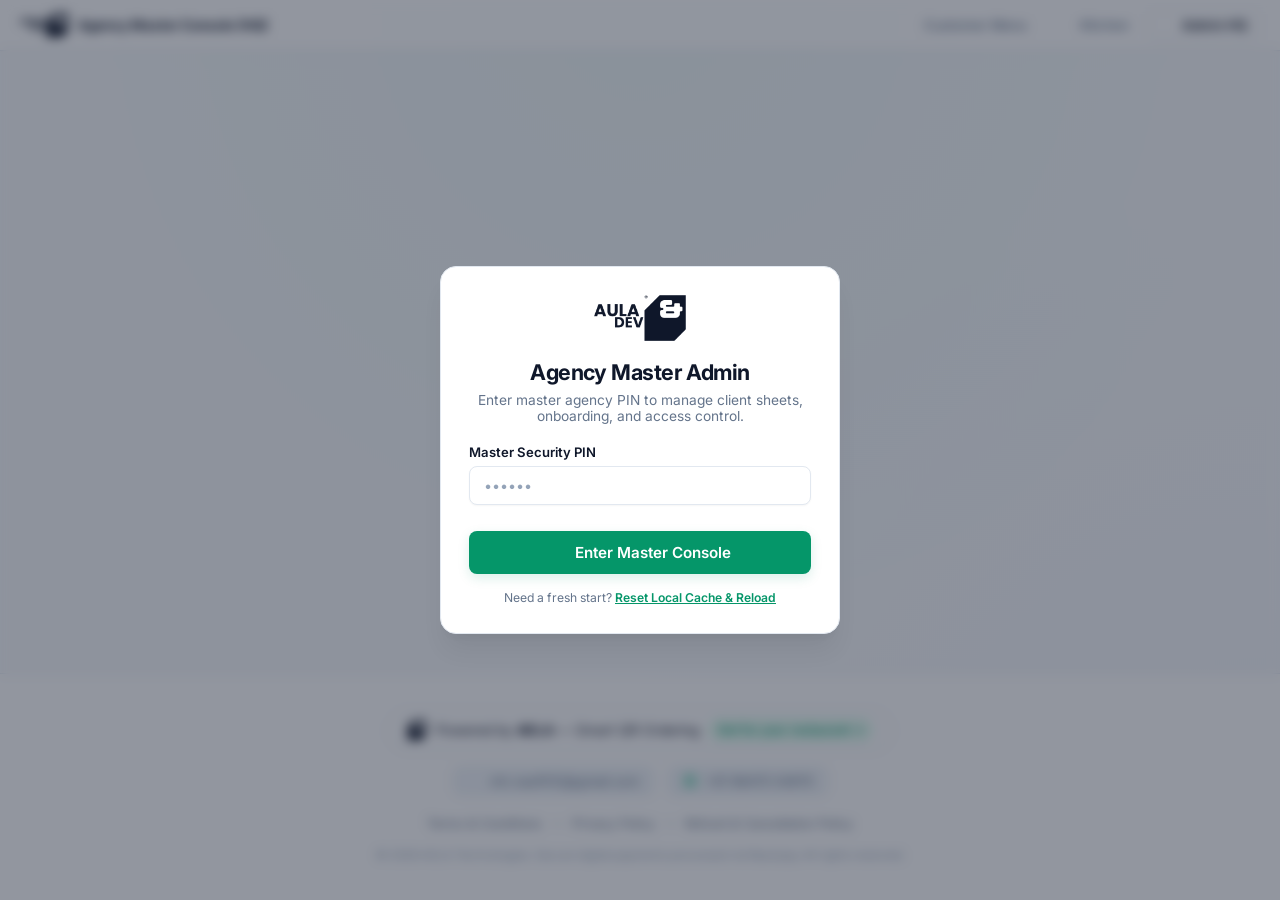
==== admin.html @ 7ee2d3d4 "fix: safe initialization with readyState and v3.1 cache-buster" ====
<!DOCTYPE html>
<html lang="en">
<head>
  <meta charset="UTF-8">
  <meta name="viewport" content="width=device-width, initial-scale=1.0">
  <title>AOLA - Franchise HQ Master Admin</title>
  <meta name="description" content="Central multi-tenant administration portal for AOLA QR SaaS agency.">
  <link rel="stylesheet" href="css/style.css">
  <link rel="icon" type="image/svg+xml" href="AU-dark-icon.svg">
  <!-- Lucide Vector Icons Library -->
  <script src="https://unpkg.com/lucide@latest"></script>
  <!-- Chart.js Data Visualization Library -->
  <script src="https://cdn.jsdelivr.net/npm/chart.js"></script>
  <!-- Supabase JS Client CDN -->
  <script src="https://cdn.jsdelivr.net/npm/@supabase/supabase-js@2"></script>
  <script>
    (function() {
      var url = "https://oalrrzifbtinuuroyvch.supabase.co";
      var key = "sb_publishable_Tyv6wth5cDcdvZoTZmHFTQ_MV9arf3Q";
      window.SUPABASE_URL = url;
      window.SUPABASE_ANON_KEY = key;
      if (window.supabase && typeof window.supabase.createClient === "function") {
        var client = window.supabase.createClient(url, key);
        window.supabase = client;
        window.supabaseClient = client;
      }
    })();
  </script>
</head>
<body>

  <!-- Quick Portal Switcher & Navigation Header -->
  <header class="portal-nav-bar" id="portal-bar">
    <div class="portal-brand-wrap">
      <img src="AU-dark.svg" alt="AOLA Logo" class="portal-brand-logo">
      <span>Agency Master Console (HQ)</span>
    </div>
    <nav class="portal-nav-links">
      <a href="./" class="portal-nav-link">
        <i data-lucide="smartphone"></i>
        <span>Customer Menu</span>
      </a>
      <a href="./owner.html" class="portal-nav-link">
        <i data-lucide="chef-hat"></i>
        <span>Kitchen</span>
      </a>
      <a href="./hq.html" class="portal-nav-link active">
        <i data-lucide="shield-check"></i>
        <span>Admin HQ</span>
      </a>
    </nav>
  </header>

  <!-- Admin Master PIN Login Overlay -->
  <div class="modal-backdrop open" id="admin-login-overlay" role="dialog" aria-modal="true">
    <div class="modal-popup" style="max-width: 400px; text-align: center;">
      <img src="AU-dark.svg" alt="AOLA Logo" class="auth-modal-logo" style="height:46px;margin-bottom:14px;">
      <h2 style="font-size: 1.35rem; font-weight: 700; color: var(--brand-navy); margin-bottom: 6px;">Agency Master Admin</h2>
      <p style="color: var(--text-muted); font-size: 0.86rem; margin-bottom: 20px;">
        Enter master agency PIN to manage client sheets, onboarding, and access control.
      </p>

      <form id="admin-login-form" onsubmit="return false;">
        <div class="form-group" style="text-align: left;">
          <label class="form-label" for="admin-pin-input">Master Security PIN</label>
          <div style="position:relative; display:flex; align-items:center;">
            <input type="password" id="admin-pin-input" class="form-input" placeholder="••••••" required style="padding-right:42px;">
            <button type="button" id="btn-toggle-admin-pin" style="position:absolute; right:12px; background:none; border:none; color:var(--text-muted); cursor:pointer; display:flex; align-items:center; justify-content:center;" title="Show/Hide PIN">
              <i data-lucide="eye" style="width:16px;height:16px;"></i>
            </button>
          </div>
        </div>

        <button type="submit" class="btn-primary" id="btn-admin-login-submit" style="margin-top: 10px;">
          <i data-lucide="shield-check" style="width:17px;height:17px;"></i>
          <span>Enter Master Console</span>
        </button>

        <div style="margin-top:16px; font-size:0.76rem; color:var(--text-muted); text-align:center;">
          Need a fresh start? <a href="javascript:void(0)" onclick="localStorage.removeItem('AOLA_BACKEND_URL'); sessionStorage.clear(); location.reload();" style="color:var(--primary); font-weight:600; text-decoration:underline;">Reset Local Cache &amp; Reload</a>
        </div>
      </form>
    </div>
  </div>

  <!-- Main Admin Portal -->
  <main class="desktop-container" id="admin-dashboard-container" style="display: none;">
    
    <!-- Header -->
    <header class="owner-header">
      <div>
        <div style="display: flex; align-items: center; gap: 12px; flex-wrap: wrap;">
          <img src="AU-dark.svg" alt="AOLA Logo" style="height:30px;width:auto;object-fit:contain;">
          <h1 style="font-size: 1.55rem; font-weight: 700; color: var(--brand-navy);">AOLA Franchise HQ Console</h1>
          <span class="status-badge active" style="font-size: 0.72rem;">Master View</span>
        </div>
        <p style="font-size: 0.84rem; color: var(--text-muted); margin-top: 4px;">
          Zero-Cost Serverless QR SaaS &bull; Powered by Google Sheets &amp; Apps Script
        </p>
      </div>

      <div style="display: flex; gap: 8px; align-items: center; flex-wrap: wrap;">
        <button class="btn-secondary" id="btn-config-backend" title="Configure Apps Script Web App URL">
          <i data-lucide="settings" style="width:15px;height:15px;"></i>
          <span>Backend Config</span>
        </button>
        <button class="btn-secondary" id="btn-open-master-pin-modal" title="Change Master Security PIN">
          <i data-lucide="key-round" style="width:15px;height:15px;"></i>
          <span>Change PIN</span>
        </button>
        <button class="btn-primary" id="btn-open-onboard-modal" style="width: auto; padding: 9px 18px;">
          <i data-lucide="plus-circle" style="width:16px;height:16px;"></i>
          <span>Onboard New Client</span>
        </button>
        <button class="btn-danger" id="btn-admin-logout">
          <i data-lucide="log-out" style="width:15px;height:15px;"></i>
          <span>Logout</span>
        </button>
      </div>
    </header>

    <!-- Massive Revenue Hero Metric Display -->
    <section class="hq-hero-card" style="display: flex; justify-content: space-between; align-items: center; flex-wrap: wrap; gap: 20px;">
      <div>
        <div class="hq-hero-label">
          <i data-lucide="trending-up" style="width:16px;height:16px;color:var(--accent-emerald);"></i>
          <span>Total Network Gross Merchandise Value (GMV)</span>
        </div>
        <div class="hq-hero-revenue" id="metric-total-revenue">₹1,48,250</div>
        <div class="hq-hero-trend">
          <i data-lucide="arrow-up-right" style="width:14px;height:14px;"></i>
          <span>Live Franchise Master DB &bull; Real-Time Aggregation</span>
        </div>
      </div>

      <div style="display: flex; gap: 14px; flex-wrap: wrap;">
        <!-- Network Expenses Pill -->
        <div style="background: rgba(255,255,255,0.95); border: 1px solid var(--border-subtle); padding: 12px 18px; border-radius: var(--radius-md); box-shadow: var(--shadow-xs); min-width: 170px;">
          <div style="font-size: 0.72rem; font-weight: 700; text-transform: uppercase; color: var(--text-muted); display: flex; align-items: center; gap: 6px;">
            <i data-lucide="arrow-down-right" style="width:14px;height:14px;color:var(--accent-rose);"></i>
            <span>Network Outflows</span>
          </div>
          <div style="font-size: 1.25rem; font-weight: 700; color: var(--accent-rose); margin-top: 4px;" id="hero-total-expenses">₹12,500</div>
          <div style="font-size: 0.72rem; color: var(--text-muted); margin-top: 2px;">Daily &amp; Operational Costs</div>
        </div>

        <!-- Net Operating Profit Pill -->
        <div style="background: #FFFFFF; border: 1px solid rgba(16, 185, 129, 0.35); padding: 12px 18px; border-radius: var(--radius-md); box-shadow: 0 4px 12px rgba(16, 185, 129, 0.08); min-width: 190px;">
          <div style="font-size: 0.72rem; font-weight: 700; text-transform: uppercase; color: var(--accent-emerald); display: flex; align-items: center; justify-content: space-between;">
            <span style="display:flex; align-items:center; gap:6px;">
              <i data-lucide="wallet" style="width:14px;height:14px;"></i>
              <span>Net Profit</span>
            </span>
            <span class="profit-badge" id="hero-profit-margin">91.6% Margin</span>
          </div>
          <div style="font-size: 1.35rem; font-weight: 800; color: var(--accent-emerald); margin-top: 4px;" id="hero-net-profit">₹1,35,750</div>
          <div style="font-size: 0.72rem; color: var(--text-muted); margin-top: 2px;">GMV &minus; Total Outflows</div>
        </div>
      </div>
    </section>

    <!-- Metrics Cards Grid -->
    <section style="display: grid; grid-template-columns: repeat(auto-fit, minmax(180px, 1fr)); gap: 14px; margin-bottom: 24px;">
      <div class="metric-card">
        <div>
          <div class="metric-label">Total Clients</div>
          <h3 class="metric-value" id="metric-total-shops">0</h3>
        </div>
        <div class="metric-icon-wrap">
          <i data-lucide="building-2" style="width:22px;height:22px;"></i>
        </div>
      </div>

      <div class="metric-card">
        <div>
          <div class="metric-label">Active QR Systems</div>
          <h3 class="metric-value" style="color: var(--accent-emerald);" id="metric-active-shops">0</h3>
        </div>
        <div class="metric-icon-wrap emerald">
          <i data-lucide="check-circle" style="width:22px;height:22px;"></i>
        </div>
      </div>

      <div class="metric-card">
        <div>
          <div class="metric-label">Suspended Accounts</div>
          <h3 class="metric-value" style="color: var(--accent-rose);" id="metric-suspended-shops">0</h3>
        </div>
        <div class="metric-icon-wrap rose">
          <i data-lucide="alert-triangle" style="width:22px;height:22px;"></i>
        </div>
      </div>

      <div class="metric-card">
        <div>
          <div class="metric-label">Total Dishes Live</div>
          <h3 class="metric-value" style="color: var(--accent-indigo);" id="metric-total-dishes">28</h3>
        </div>
        <div class="metric-icon-wrap indigo">
          <i data-lucide="utensils" style="width:22px;height:22px;"></i>
        </div>
      </div>

      <div class="metric-card">
        <div>
          <div class="metric-label">Network Outflows</div>
          <h3 class="metric-value" style="color: var(--accent-rose);" id="metric-total-expenses">₹12,500</h3>
        </div>
        <div class="metric-icon-wrap rose">
          <i data-lucide="arrow-down-right" style="width:22px;height:22px;"></i>
        </div>
      </div>

      <div class="metric-card">
        <div>
          <div class="metric-label">Net Operating Profit</div>
          <h3 class="metric-value" style="color: var(--accent-emerald);" id="metric-net-profit">₹1,35,750</h3>
        </div>
        <div class="metric-icon-wrap emerald">
          <i data-lucide="trending-up" style="width:22px;height:22px;"></i>
        </div>
      </div>
    </section>

    <!-- Master Admin View Subtabs -->
    <div class="history-subtabs" style="margin-bottom: 20px;">
      <button class="history-subtab-btn active" id="tab-btn-shops">
        <i data-lucide="store" style="width:16px;height:16px;"></i>
        <span>Client Restaurants</span>
      </button>
      <button class="history-subtab-btn" id="tab-btn-expenses">
        <i data-lucide="wallet" style="width:16px;height:16px;"></i>
        <span>Franchise Expenses &amp; Ledger</span>
      </button>
      <button class="history-subtab-btn" id="tab-btn-trends">
        <i data-lucide="line-chart" style="width:16px;height:16px;"></i>
        <span>Sales Trends &amp; Analytics</span>
      </button>
    </div>

    <!-- VIEW 1: Client Restaurants Table Card -->
    <div id="hq-view-shops">
      <section class="admin-card">
        <div class="admin-card-header">
          <div>
            <h2 style="font-size: 1.15rem; font-weight: 700; color: var(--brand-navy);">Client Restaurants (AOLA_Master_DB)</h2>
            <p style="font-size: 0.82rem; color: var(--text-muted); margin-top: 2px;">
              Branding, Google Sheet IDs, and Client PINs are synchronized with your Master Google Sheet.
            </p>
          </div>
          <button class="btn-secondary" id="btn-refresh-clients">
            <i data-lucide="refresh-cw" style="width:14px;height:14px;"></i>
            <span>Sync Master DB</span>
          </button>
        </div>

        <!-- Interactive Filter Buttons & Search Bar -->
        <div style="padding: 14px 20px; background: #FFFFFF; border-bottom: 1px solid var(--border-subtle); display: flex; justify-content: space-between; align-items: center; gap: 12px; flex-wrap: wrap;">
          <div style="display: flex; gap: 8px; flex-wrap: wrap;">
            <button class="cat-chip active" id="filter-all-clients">
              <i data-lucide="list-filter" style="width:13px;height:13px;"></i>
              <span>All Clients (<span id="count-filter-all">0</span>)</span>
            </button>
            <button class="cat-chip" id="filter-active-clients">
              <i data-lucide="check-circle" style="width:13px;height:13px;color:var(--accent-emerald);"></i>
              <span>Active (<span id="count-filter-active">0</span>)</span>
            </button>
            <button class="cat-chip" id="filter-suspended-clients">
              <i data-lucide="alert-triangle" style="width:13px;height:13px;color:var(--accent-rose);"></i>
              <span>Suspended (<span id="count-filter-suspended">0</span>)</span>
            </button>
          </div>

          <div style="position: relative; min-width: 260px; flex: 1; max-width: 320px;">
            <input type="text" id="admin-search-input" class="form-input" placeholder="Search by restaurant name, ID, or sheet..." style="padding: 8px 14px 8px 36px; font-size: 0.84rem;">
            <i data-lucide="search" style="position:absolute; left:12px; top:50%; transform:translateY(-50%); width:15px; height:15px; color:var(--text-dim); pointer-events:none;"></i>
          </div>
        </div>

        <div class="data-table-wrap">
          <table class="data-table" id="shops-table">
            <thead>
              <tr>
                <th style="width: 24%;">Restaurant</th>
                <th style="width: 11%;">Shop ID</th>
                <th style="width: 14%;">Sheet ID</th>
                <th style="width: 11%;">Owner PIN</th>
                <th style="width: 13%;">Sync Health</th>
                <th style="width: 9%;">Status</th>
                <th style="width: 18%;">Links &amp; Testing</th>
                <th style="text-align: right; width: 14%;">Action</th>
              </tr>
            </thead>
            <tbody id="shops-tbody">
              <!-- Dynamic Rows -->
            </tbody>
          </table>
        </div>
      </section>
    </div>

    <!-- VIEW 2: Franchise Expenses Ledger -->
    <div id="hq-view-expenses" style="display: none;">
      <!-- Financial Overview Banner -->
      <section style="display: grid; grid-template-columns: repeat(auto-fit, minmax(220px, 1fr)); gap: 16px; margin-bottom: 20px;">
        <div class="metric-card">
          <div>
            <div class="metric-label">Network Gross GMV</div>
            <h3 class="metric-value" style="color: var(--accent-emerald);" id="hq-exp-gross-revenue">₹1,48,250</h3>
            <span style="font-size: 0.74rem; color: var(--text-muted);">Total Client Inflows</span>
          </div>
          <div class="metric-icon-wrap emerald">
            <i data-lucide="trending-up" style="width:20px;height:20px;"></i>
          </div>
        </div>

        <div class="metric-card">
          <div>
            <div class="metric-label">Total Franchise Outflows</div>
            <h3 class="metric-value" style="color: var(--accent-rose);" id="hq-exp-total-expenses">₹12,500</h3>
            <span style="font-size: 0.74rem; color: var(--text-muted);">Recorded In Google Sheet</span>
          </div>
          <div class="metric-icon-wrap rose">
            <i data-lucide="arrow-down-right" style="width:20px;height:20px;"></i>
          </div>
        </div>

        <div class="metric-card">
          <div>
            <div class="metric-label">Net Agency Profit</div>
            <h3 class="metric-value metric-profit-positive" id="hq-exp-net-profit">₹1,35,750</h3>
            <div style="display: flex; align-items: center; gap: 6px; margin-top: 4px;">
              <span class="profit-badge" id="hq-exp-profit-margin">91.6% Margin</span>
              <span style="font-size: 0.72rem; color: var(--text-muted);">Clean Margin</span>
            </div>
          </div>
          <div class="metric-icon-wrap emerald">
            <i data-lucide="wallet" style="width:20px;height:20px;"></i>
          </div>
        </div>
      </section>

      <!-- Expense Input Form Card -->
      <section class="admin-card" style="margin-bottom: 20px;">
        <div class="admin-card-header">
          <div>
            <h2 style="font-size: 1.12rem; font-weight: 700; color: var(--brand-navy); display: flex; align-items: center; gap: 8px;">
              <i data-lucide="plus-circle" style="width:18px;height:18px;color:var(--primary);"></i>
              <span>Log Franchise &amp; Agency Expense</span>
            </h2>
            <p style="font-size: 0.82rem; color: var(--text-muted); margin-top: 2px;">
              Record operational outflows (servers, gateways, field agent payouts, standees). Saved to Google Sheet <code>Expenses</code> tab.
            </p>
          </div>
        </div>

        <form id="hq-expense-form" onsubmit="return false;" style="padding: 20px;">
          <div class="expense-entry-grid">
            <div class="form-group" style="margin-bottom: 0;">
              <label class="form-label" for="hq-expense-amount">Amount (₹) *</label>
              <div style="position: relative;">
                <span style="position: absolute; left: 14px; top: 50%; transform: translateY(-50%); font-weight: 700; color: var(--text-muted);">₹</span>
                <input type="number" id="hq-expense-amount" class="form-input" placeholder="e.g. 2400" min="1" step="any" required style="padding-left: 32px;">
              </div>
            </div>

            <div class="form-group" style="margin-bottom: 0;">
              <label class="form-label" for="hq-expense-category">Category *</label>
              <select id="hq-expense-category" class="form-select" required>
                <option value="Cloud & Infrastructure">Cloud &amp; Infrastructure</option>
                <option value="SMS & WhatsApp Gateway">SMS &amp; WhatsApp Gateway</option>
                <option value="Staff Payouts">Staff Payouts &amp; Agent Fees</option>
                <option value="Hardware & POS Standees">Hardware &amp; POS Standees</option>
                <option value="Marketing & Acquisition">Marketing &amp; Growth</option>
                <option value="Office & Utilities">Office &amp; Utilities</option>
                <option value="Other Operational">Other Operational</option>
              </select>
            </div>

            <div class="form-group" style="margin-bottom: 0;">
              <label class="form-label" for="hq-expense-date">Date &amp; Time (Optional)</label>
              <input type="datetime-local" id="hq-expense-date" class="form-input">
            </div>

            <div class="form-group" style="margin-bottom: 0; grid-column: 1 / -1;">
              <label class="form-label" for="hq-expense-description">Description &amp; Notes *</label>
              <input type="text" id="hq-expense-description" class="form-input" placeholder="e.g. Google Cloud Run and Cloudflare monthly subscription" required>
            </div>
          </div>

          <div style="margin-top: 16px; display: flex; justify-content: flex-end;">
            <button type="submit" class="btn-primary" id="btn-save-hq-expense-submit" style="width: auto; padding: 10px 24px;">
              <i data-lucide="check" style="width:16px;height:16px;"></i>
              <span>Record Expense to Google Sheet</span>
            </button>
          </div>
        </form>
      </section>

      <!-- Expenses Ledger Table -->
      <section class="admin-card">
        <div class="admin-card-header">
          <div>
            <h2 style="font-size: 1.15rem; font-weight: 700; color: var(--brand-navy);">Franchise Expenses Ledger</h2>
            <p style="font-size: 0.82rem; color: var(--text-muted); margin-top: 2px;">
              Complete record of all operating costs subtracted from GMV to calculate Net Profit.
            </p>
          </div>
          <div style="display: flex; gap: 8px; align-items: center;">
            <button class="btn-secondary" id="btn-export-hq-expenses" style="padding: 7px 14px; font-size: 0.82rem;">
              <i data-lucide="download" style="width:14px;height:14px;"></i>
              <span>Export CSV</span>
            </button>
            <button class="btn-secondary" id="btn-refresh-hq-expenses" style="padding: 7px 14px; font-size: 0.82rem;">
              <i data-lucide="refresh-cw" style="width:14px;height:14px;"></i>
              <span>Refresh Ledger</span>
            </button>
          </div>
        </div>

        <!-- Filter & Search Toolbar -->
        <div style="padding: 12px 20px; background: #FFFFFF; border-bottom: 1px solid var(--border-subtle); display: flex; justify-content: space-between; align-items: center; gap: 12px; flex-wrap: wrap;">
          <div style="display: flex; gap: 8px; align-items: center; flex-wrap: wrap;">
            <span style="font-size: 0.8rem; font-weight: 600; color: var(--text-muted);">Category Filter:</span>
            <select id="filter-hq-expense-category" class="form-select" style="padding: 6px 12px; font-size: 0.82rem; min-width: 170px;">
              <option value="all">All Categories</option>
              <option value="Cloud & Infrastructure">Cloud &amp; Infrastructure</option>
              <option value="SMS & WhatsApp Gateway">SMS &amp; WhatsApp</option>
              <option value="Staff Payouts">Staff Payouts</option>
              <option value="Hardware & POS Standees">Hardware &amp; Standees</option>
              <option value="Marketing & Acquisition">Marketing</option>
              <option value="Office & Utilities">Office &amp; Utilities</option>
            </select>
          </div>

          <div style="position: relative; min-width: 240px; max-width: 300px; flex: 1;">
            <input type="text" id="search-hq-expense-input" class="form-input" placeholder="Search expenses..." style="padding: 7px 12px 7px 34px; font-size: 0.82rem;">
            <i data-lucide="search" style="position:absolute; left:10px; top:50%; transform:translateY(-50%); width:14px; height:14px; color:var(--text-dim); pointer-events:none;"></i>
          </div>
        </div>

        <div class="data-table-wrap">
          <table class="data-table" id="hq-expenses-table">
            <thead>
              <tr>
                <th style="width: 14%;">Expense ID</th>
                <th style="width: 18%;">Timestamp</th>
                <th style="width: 20%;">Category</th>
                <th style="width: 32%;">Description</th>
                <th style="text-align: right; width: 16%;">Amount</th>
              </tr>
            </thead>
            <tbody id="hq-expenses-tbody">
              <!-- Dynamic expense rows -->
            </tbody>
          </table>
        </div>
      </section>
    </div>

    <!-- VIEW 3: Interactive Network Sales Trends & Analytics -->
    <div id="hq-view-trends" style="display: none;">
      <div class="trends-container">
        <!-- Trends Header with Timeframe Pills -->
        <div class="trends-header-toolbar">
          <div>
            <h2 style="font-size: 1.25rem; font-weight: 700; color: var(--brand-navy); display: flex; align-items: center; gap: 8px;">
              <i data-lucide="line-chart" style="width:20px;height:20px;color:var(--primary);"></i>
              <span>Franchise Network Sales Trends</span>
            </h2>
            <p style="font-size: 0.84rem; color: var(--text-muted); margin-top: 3px;">
              Real-time revenue visualization aggregated across all connected client restaurants.
            </p>
          </div>

          <!-- Timeframe Selector -->
          <div class="trend-view-selector" id="hq-trend-selector">
            <button type="button" class="trend-pill active" data-timeframe="daily">Daily (24h)</button>
            <button type="button" class="trend-pill" data-timeframe="weekly">Weekly (7-Day)</button>
            <button type="button" class="trend-pill" data-timeframe="monthly">Monthly</button>
            <button type="button" class="trend-pill" data-timeframe="yearly">Yearly</button>
          </div>
        </div>

        <!-- 4 KPI Summary Cards -->
        <div style="display: grid; grid-template-columns: repeat(auto-fit, minmax(200px, 1fr)); gap: 14px; margin-bottom: 20px;">
          <div class="metric-card">
            <div>
              <div class="metric-label">Sales in Timeframe</div>
              <h3 class="metric-value" style="color: var(--accent-emerald);" id="hq-trend-kpi-gross">₹0</h3>
              <span style="font-size: 0.72rem; color: var(--text-muted);">Completed Orders</span>
            </div>
            <div class="metric-icon-wrap emerald">
              <i data-lucide="indian-rupee" style="width:20px;height:20px;"></i>
            </div>
          </div>

          <div class="metric-card">
            <div>
              <div class="metric-label">Average Order Value (AOV)</div>
              <h3 class="metric-value" style="color: var(--primary);" id="hq-trend-kpi-aov">₹0</h3>
              <span style="font-size: 0.72rem; color: var(--text-muted);">Per Dining Ticket</span>
            </div>
            <div class="metric-icon-wrap">
              <i data-lucide="receipt" style="width:20px;height:20px;"></i>
            </div>
          </div>

          <div class="metric-card">
            <div>
              <div class="metric-label">Peak Ordering Window</div>
              <h3 class="metric-value" style="color: var(--accent-indigo);" id="hq-trend-kpi-peak">--</h3>
              <span style="font-size: 0.72rem; color: var(--text-muted);">Highest Volume Hour</span>
            </div>
            <div class="metric-icon-wrap indigo">
              <i data-lucide="clock" style="width:20px;height:20px;"></i>
            </div>
          </div>

          <div class="metric-card">
            <div>
              <div class="metric-label">Completed Orders</div>
              <h3 class="metric-value" style="color: var(--brand-navy);" id="hq-trend-kpi-orders">0</h3>
              <span style="font-size: 0.72rem; color: var(--text-muted);">Audit-Verified KOTs</span>
            </div>
            <div class="metric-icon-wrap">
              <i data-lucide="check-circle" style="width:20px;height:20px;"></i>
            </div>
          </div>
        </div>

        <!-- Charts Grid -->
        <div class="trends-chart-grid">
          <!-- Primary Revenue Chart -->
          <div class="chart-card">
            <div class="chart-card-header">
              <div style="display: flex; align-items: center; gap: 8px;">
                <i data-lucide="activity" style="width:16px;height:16px;color:var(--accent-emerald);"></i>
                <h3 id="hq-chart-title">Hourly Sales Performance</h3>
              </div>
              <span class="status-badge active" style="font-size: 0.72rem;" id="hq-chart-badge">Live Orders</span>
            </div>
            <div class="chart-canvas-wrap">
              <canvas id="hqTrendsChart"></canvas>
            </div>
          </div>

          <!-- Secondary Distribution Chart -->
          <div class="chart-card">
            <div class="chart-card-header">
              <div style="display: flex; align-items: center; gap: 8px;">
                <i data-lucide="pie-chart" style="width:16px;height:16px;color:var(--primary);"></i>
                <h3>Expense Distribution by Category</h3>
              </div>
              <span class="status-badge" style="font-size: 0.72rem; background: var(--bg-subtle);">Operating Cost</span>
            </div>
            <div class="chart-canvas-wrap">
              <canvas id="hqBreakdownChart"></canvas>
            </div>
          </div>
        </div>
      </div>
    </div>

  </main>

  <!-- Onboard Client Modal -->
  <div class="modal-backdrop" id="onboard-modal" role="dialog" aria-modal="true">
    <div class="modal-popup" style="max-width: 520px;">
      <div class="modal-header">
        <h2 class="modal-title" id="onboard-modal-title">Onboard New Restaurant</h2>
        <button class="btn-close-modal" id="btn-close-onboard">&times;</button>
      </div>

      <form id="onboard-form" onsubmit="return false;">
        <div class="form-group">
          <label class="form-label" for="form-shop-id">Shop ID (URL Slug, Lowercase, No Spaces) *</label>
          <input type="text" id="form-shop-id" class="form-input" placeholder="e.g. bismillah" required>
        </div>

        <div class="form-group">
          <label class="form-label" for="form-shop-name">Restaurant Full Name *</label>
          <input type="text" id="form-shop-name" class="form-input" placeholder="e.g. Bismillah Biryani &amp; Grill" required>
        </div>

        <div class="form-group">
          <label class="form-label" for="form-logo-url">Logo Image URL (Optional)</label>
          <input type="url" id="form-logo-url" class="form-input" placeholder="https://example.com/logo.png">
        </div>

        <div class="form-group">
          <label class="form-label" for="form-sheet-id">Client Google Sheet ID (Optional)</label>
          <input type="text" id="form-sheet-id" class="form-input" placeholder="Leave blank to AUTO-CLONE template sheet">
          <small style="color:var(--accent-emerald);font-size:0.78rem;margin-top:4px;display:flex;align-items:center;gap:4px;">
            <i data-lucide="sparkles" style="width:13px;height:13px;"></i>
            <span><strong>Auto-Clone:</strong> Leave blank and AOLA will automatically create a new Google Sheet!</span>
          </small>
        </div>

        <div class="form-group">
          <label class="form-label" for="form-owner-pin">Owner 4-Digit Security PIN *</label>
          <input type="text" id="form-owner-pin" class="form-input" placeholder="1234" maxlength="6" required>
        </div>

        <div class="form-group">
          <label class="form-label" for="form-status">Initial Account Status</label>
          <select id="form-status" class="form-select">
            <option value="Active">Active (Menu &amp; Orders Online)</option>
            <option value="Suspended">Suspended (Menu Offline)</option>
          </select>
        </div>

        <button type="submit" class="btn-primary" id="btn-save-shop-submit" style="margin-top: 14px;">
          <i data-lucide="check" style="width:16px;height:16px;"></i>
          <span>Save Restaurant to Master DB</span>
        </button>
      </form>
    </div>
  </div>

  <!-- Backend Config Modal -->
  <div class="modal-backdrop" id="backend-modal" role="dialog" aria-modal="true">
    <div class="modal-popup" style="max-width: 480px;">
      <div class="modal-header">
        <h2 class="modal-title">Apps Script Web App Config</h2>
        <button class="btn-close-modal" id="btn-close-backend">&times;</button>
      </div>

      <div style="font-size: 0.86rem; color: var(--text-muted); margin-bottom: 16px;">
        Paste your deployed Google Apps Script Web App URL here. It will be saved into your browser's local settings for instant live API connectivity without code rebuilds.
      </div>

      <div class="form-group">
        <label class="form-label" for="backend-url-input">Google Apps Script Web App URL</label>
        <input type="url" id="backend-url-input" class="form-input" placeholder="https://script.google.com/macros/s/AKfycb.../exec">
      </div>

      <div style="display: flex; gap: 10px; margin-top: 20px;">
        <button class="btn-primary" id="btn-save-backend-url" style="flex: 1;">
          <i data-lucide="save" style="width:15px;height:15px;"></i>
          <span>Save &amp; Test Connection</span>
        </button>
        <button class="btn-secondary" id="btn-reset-mock" title="Switch back to Mock provider">
          <span>Use Demo Mock</span>
        </button>
      </div>
    </div>
  </div>

  <!-- Live Table QR Code Generator Modal -->
  <div class="modal-backdrop" id="qr-modal" role="dialog" aria-modal="true">
    <div class="modal-popup" style="max-width: 420px; text-align: center;">
      <div class="modal-header">
        <h2 class="modal-title" id="qr-modal-shop-name">Table QR Code</h2>
        <button class="btn-close-modal" id="btn-close-qr">&times;</button>
      </div>

      <div style="margin: 10px 0;">
        <label class="form-label" for="qr-table-select">Select Dining Table</label>
        <select id="qr-table-select" class="form-select" style="max-width: 200px; margin: 0 auto 16px;">
          <option value="1">Table 1</option>
          <option value="2">Table 2</option>
          <option value="3">Table 3</option>
          <option value="4">Table 4</option>
          <option value="5">Table 5</option>
          <option value="10">Table 10</option>
        </select>
      </div>

      <!-- Live QR Display -->
      <div id="qr-image-container" style="background:#fff; padding:16px; border-radius:var(--radius-md); border:1px solid var(--border-subtle); display:inline-block; margin-bottom:14px; box-shadow:var(--shadow-md);">
        <img id="qr-image" src="" alt="Table QR Code" style="width:200px; height:200px; display:block;">
      </div>

      <p style="font-size: 0.8rem; color: var(--text-muted); word-break: break-all; margin-bottom: 16px;" id="qr-target-url">
        https://...
      </p>

      <div style="display:flex; gap:10px;">
        <button class="btn-primary" id="btn-open-qr-link" style="flex:1;">
          <i data-lucide="external-link" style="width:15px;height:15px;"></i>
          <span>Open Menu Link</span>
        </button>
        <button class="btn-secondary" id="btn-copy-qr-link">
          <i data-lucide="copy" style="width:15px;height:15px;"></i>
          <span>Copy Link</span>
        </button>
      </div>
    </div>
  </div>

  <!-- Change Master PIN Modal -->
  <div class="modal-backdrop" id="master-pin-modal" role="dialog" aria-modal="true">
    <div class="modal-popup" style="max-width: 380px;">
      <div class="modal-header">
        <h2 class="modal-title">Change Master Admin PIN</h2>
        <button class="btn-close-modal" id="btn-close-master-pin">&times;</button>
      </div>

      <form id="master-pin-form" onsubmit="return false;">
        <div class="form-group">
          <label class="form-label" for="input-master-current-pin">Current Master PIN</label>
          <input type="password" id="input-master-current-pin" class="form-input" placeholder="••••••" required>
        </div>

        <div class="form-group">
          <label class="form-label" for="input-master-new-pin">New Master PIN</label>
          <input type="password" id="input-master-new-pin" class="form-input" placeholder="••••••" required>
        </div>

        <div class="form-group">
          <label class="form-label" for="input-master-confirm-pin">Confirm New Master PIN</label>
          <input type="password" id="input-master-confirm-pin" class="form-input" placeholder="••••••" required>
        </div>

        <button type="submit" class="btn-primary" id="btn-submit-master-pin" style="margin-top: 14px;">
          <i data-lucide="check" style="width:16px;height:16px;"></i>
          <span>Update Master PIN</span>
        </button>
      </form>
    </div>
  </div>

  <!-- AOLA Global Footer (Marketing & Razorpay Compliance) -->
  <footer class="aola-footer" id="aola-footer">
    <div class="aola-footer-container">
      <div class="aola-footer-brand">
        <a href="https://wa.me/919847054970?text=Hi%20AOLA%20Team,%20I%20saw%20your%20QR%20Ordering%20system%20and%20want%20this%20for%20my%20restaurant" target="_blank" rel="noopener noreferrer" class="aola-brand-pill" title="Get AOLA Smart QR Ordering for your restaurant">
          <img src="AU-dark-icon.svg" alt="AOLA" class="aola-pill-logo">
          <span>Powered by <strong class="aola-brand-name">AOLA</strong> — Smart QR Ordering</span>
          <span class="aola-brand-tag">Get for your restaurant &rarr;</span>
        </a>
      </div>
      <div class="aola-footer-contacts">
        <a href="mailto:mh.nasif012@gmail.com" class="aola-contact-badge" title="Email Agency Support">
          <i data-lucide="mail" class="aola-icon" style="width:15px;height:15px;"></i>
          <span>mh.nasif012@gmail.com</span>
        </a>
        <a href="https://wa.me/919847054970" target="_blank" rel="noopener noreferrer" class="aola-contact-badge aola-whatsapp-badge" title="Chat on WhatsApp">
          <svg class="aola-icon aola-icon-wa" width="15" height="15" viewBox="0 0 24 24" fill="currentColor" aria-hidden="true"><path d="M17.472 14.382c-.301-.15-1.78-.879-2.056-.98-.276-.1-.477-.15-.678.15-.2.301-.778.98-.954 1.18-.175.2-.351.226-.652.075-.301-.15-1.272-.469-2.423-1.496-.896-.799-1.501-1.787-1.677-2.088-.176-.301-.019-.464.132-.614.136-.135.301-.351.452-.527.15-.175.2-.301.301-.501.1-.2.05-.376-.025-.526-.075-.15-.678-1.635-.93-2.24-.244-.589-.493-.509-.678-.519-.175-.01-.376-.01-.577-.01-.2 0-.527.075-.803.376s-1.054 1.029-1.054 2.509 1.079 2.909 1.23 3.109c.15.2 2.124 3.243 5.145 4.549.719.311 1.28.497 1.718.636.722.23 1.378.197 1.898.12.579-.086 1.78-.727 2.031-1.429.251-.702.251-1.304.176-1.429-.076-.126-.276-.201-.577-.352z"/><path d="M12 2C6.477 2 2 6.477 2 12c0 1.891.524 3.662 1.435 5.179L2 22l4.981-1.399A9.957 9.957 0 0 0 12 22c5.523 0 10-4.477 10-10S17.523 2 12 2zm0 18.053c-1.63 0-3.14-.476-4.417-1.298l-.317-.202-3.238.91.928-3.125-.213-.332A8.04 8.04 0 0 1 3.947 12C3.947 7.559 7.559 3.947 12 3.947c4.441 0 8.053 3.612 8.053 8.053 0 4.441-3.612 8.053-8.053 8.053z"/></svg>
          <span>+91 98470 54970</span>
        </a>
      </div>
      <nav class="aola-footer-compliance" aria-label="Compliance & Legal Policies">
        <a href="terms.html" class="aola-legal-link">Terms &amp; Conditions</a>
        <span class="aola-legal-dot" aria-hidden="true">&bull;</span>
        <a href="privacy.html" class="aola-legal-link">Privacy Policy</a>
        <span class="aola-legal-dot" aria-hidden="true">&bull;</span>
        <a href="refunds.html" class="aola-legal-link">Refund &amp; Cancellation Policy</a>
      </nav>
      <p class="aola-footer-subtext">
        &copy; 2026 AOLA Technologies. Secure digital payments processed via Razorpay. All rights reserved.
      </p>
    </div>
  </footer>

  <!-- Scripts -->
  <script src="js/config.js?v=3.1"></script>
  <script src="js/api.js?v=3.1"></script>
  <script src="js/admin.js?v=3.1"></script>
  <script>
    // Self-initialize Lucide Icons
    if (window.lucide) {
      lucide.createIcons();
    }
  </script>
</body>
</html>
---- css/style.css ----
/* ==========================================================================
   AOLA DESIGN SYSTEM - MODERN "CLEAN WHITE" / LIGHT GLASSMORPHISM
   Palette: Pure White (#FFF), Slate-50 (#F8FAFC), Slate-100 (#F1F5F9),
            Deep Navy Typography (#0F172A), Classy Emerald Accent (#059669)
   ========================================================================== */

@import url('https://fonts.googleapis.com/css2?family=Inter:wght@300;400;500;600;700;800&display=swap');

:root {
  /* Color Palette - Clean Light Theme */
  --bg-page: #F8FAFC;
  --bg-surface: #FFFFFF;
  --bg-card: #FFFFFF;
  --bg-card-hover: #F8FAFC;
  --bg-subtle: #F1F5F9;
  --bg-elevated: #FFFFFF;
  --bg-input: #FFFFFF;

  /* Borders - Ultra-subtle, crisp 1px separation */
  --border-subtle: #E2E8F0;
  --border-card: #E2E8F0;
  --border-focus: #059669;

  /* Typography Colors */
  --text-main: #0F172A;
  --text-muted: #64748B;
  --text-dim: #94A3B8;
  --font-family: 'Inter', -apple-system, BlinkMacSystemFont, 'Segoe UI', Roboto, sans-serif;
  --font-heading: 'Inter', -apple-system, BlinkMacSystemFont, 'Segoe UI', Roboto, sans-serif;
  --font-body: 'Inter', -apple-system, BlinkMacSystemFont, 'Segoe UI', Roboto, sans-serif;

  /* Primary Brand (Classy Emerald Green & Deep Navy) */
  --brand-navy: #0F172A;
  --brand-navy-light: #1E293B;
  --primary: #059669;
  --primary-hover: #047857;
  --primary-light: #ECFDF5;
  --primary-border: #A7F3D0;
  --primary-glow: rgba(5, 150, 105, 0.15);
  --primary-text: #FFFFFF;

  /* Semantic Accents */
  --accent-emerald: #059669;
  --accent-emerald-light: #ECFDF5;
  --accent-emerald-border: #A7F3D0;

  --accent-rose: #E11D48;
  --accent-rose-light: #FFF1F2;
  --accent-rose-border: #FECDD3;

  --accent-amber: #D97706;
  --accent-amber-light: #FFFBEB;
  --accent-amber-border: #FDE68A;

  --accent-indigo: #4F46E5;
  --accent-indigo-light: #EEF2FF;
  --accent-indigo-border: #C7D2FE;

  --accent-blue: #2563EB;
  --accent-blue-light: #EFF6FF;

  /* Shadows - Soft, high-contrast, modern SaaS elevation */
  --shadow-xs: 0 1px 2px 0 rgba(0, 0, 0, 0.04);
  --shadow-sm: 0 1px 3px 0 rgba(0, 0, 0, 0.05), 0 1px 2px -1px rgba(0, 0, 0, 0.04);
  --shadow-md: 0 4px 6px -1px rgba(0, 0, 0, 0.05), 0 2px 4px -2px rgba(0, 0, 0, 0.03);
  --shadow-lg: 0 10px 15px -3px rgba(0, 0, 0, 0.06), 0 4px 6px -4px rgba(0, 0, 0, 0.03);
  --shadow-xl: 0 20px 25px -5px rgba(0, 0, 0, 0.07), 0 8px 10px -6px rgba(0, 0, 0, 0.03);
  --shadow-float: 0 12px 36px -4px rgba(15, 23, 42, 0.1), 0 4px 12px rgba(0, 0, 0, 0.03);
  --shadow-glow: 0 0 20px var(--primary-glow);

  /* Glassmorphism */
  --glass-bg: rgba(255, 255, 255, 0.88);
  --glass-border: 1px solid rgba(226, 232, 240, 0.9);
  --glass-blur: blur(16px);

  /* Layout & Geometry */
  --radius-xs: 6px;
  --radius-sm: 8px;
  --radius-md: 12px;
  --radius-lg: 16px;
  --radius-xl: 20px;
  --radius-full: 9999px;
  --max-w-mobile: 480px;
  --max-w-app: 1200px;
}

/* ==========================================
   BASE & RESET
   ========================================== */
*, *::before, *::after {
  box-sizing: border-box;
  margin: 0;
  padding: 0;
}

html {
  font-size: 16px;
  scroll-behavior: smooth;
  background-color: var(--bg-page);
  color: var(--text-main);
  font-family: var(--font-family);
  -webkit-font-smoothing: antialiased;
  -moz-osx-font-smoothing: grayscale;
}

body {
  min-height: 100vh;
  display: flex;
  flex-direction: column;
  background: radial-gradient(circle at 50% 0%, rgba(5, 150, 105, 0.03) 0%, transparent 60%),
              radial-gradient(circle at 100% 100%, rgba(79, 70, 229, 0.02) 0%, transparent 50%),
              var(--bg-page);
  background-attachment: fixed;
  overflow-x: hidden;
  color: var(--text-main);
}

h1, h2, h3, h4, h5, h6 {
  font-family: var(--font-heading);
  color: var(--text-main);
  letter-spacing: -0.025em;
  font-weight: 700;
  line-height: 1.25;
}

a {
  color: inherit;
  text-decoration: none;
  transition: all 0.2s ease;
}

button, input, select, textarea {
  font-family: inherit;
  color: inherit;
}

/* ==========================================
   GLOBAL PORTAL NAV SWITCHER (TOP BAR)
   ========================================== */
.portal-nav-bar {
  background: rgba(255, 255, 255, 0.92);
  backdrop-filter: var(--glass-blur);
  -webkit-backdrop-filter: var(--glass-blur);
  border-bottom: 1px solid var(--border-subtle);
  padding: 10px 20px;
  display: flex;
  align-items: center;
  justify-content: space-between;
  font-size: 0.84rem;
  z-index: 90;
  position: relative;
  flex-wrap: wrap;
  gap: 10px;
  box-shadow: var(--shadow-xs);
}

.portal-brand-wrap {
  display: flex;
  align-items: center;
  gap: 10px;
  font-weight: 700;
  color: var(--brand-navy);
}

.portal-brand-logo {
  height: 24px;
  width: auto;
  object-fit: contain;
  vertical-align: middle;
  display: inline-block;
}

.portal-nav-links {
  display: flex;
  align-items: center;
  gap: 6px;
}

.portal-nav-link {
  color: var(--text-muted);
  font-weight: 500;
  display: inline-flex;
  align-items: center;
  gap: 6px;
  transition: all 0.2s ease;
  padding: 6px 12px;
  border-radius: var(--radius-sm);
  border: 1px solid transparent;
}

.portal-nav-link svg,
.portal-nav-link i {
  width: 15px;
  height: 15px;
  stroke-width: 2;
}

.portal-nav-link:hover {
  color: var(--text-main);
  background: var(--bg-subtle);
}

.portal-nav-link.active {
  color: var(--brand-navy);
  background: #FFFFFF;
  border-color: var(--border-subtle);
  font-weight: 600;
  box-shadow: var(--shadow-xs);
}

.portal-shop-selector {
  display: flex;
  align-items: center;
  gap: 8px;
}

.portal-shop-selector select {
  background: #FFFFFF;
  border: 1px solid var(--border-subtle);
  color: var(--brand-navy);
  font-size: 0.8rem;
  font-weight: 600;
  padding: 5px 10px;
  border-radius: var(--radius-sm);
  outline: none;
  cursor: pointer;
  transition: border-color 0.2s ease;
}

.portal-shop-selector select:focus {
  border-color: var(--primary);
  box-shadow: 0 0 0 3px var(--primary-glow);
}

/* ==========================================
   LAYOUT CONTAINERS
   ========================================== */
.app-container {
  width: 100%;
  max-width: var(--max-w-mobile);
  margin: 0 auto;
  min-height: 100vh;
  padding-bottom: 120px; /* Space for floating cart bar */
  position: relative;
  background: #FFFFFF;
  box-shadow: 0 0 40px rgba(0, 0, 0, 0.03);
}

.desktop-container {
  width: 100%;
  max-width: var(--max-w-app);
  margin: 0 auto;
  padding: 28px 24px 80px;
}

/* ==========================================
   HEADER & RESTAURANT BRANDING (CUSTOMER MENU)
   ========================================== */
.brand-hero {
  position: relative;
  padding: 28px 20px 20px;
  text-align: center;
  background: linear-gradient(180deg, #FFFFFF 0%, #F8FAFC 100%);
  border-bottom: 1px solid var(--border-subtle);
}

.brand-hero::before {
  content: '';
  position: absolute;
  top: 0;
  left: 50%;
  transform: translateX(-50%);
  width: 240px;
  height: 100px;
  background: radial-gradient(ellipse at top, rgba(5, 150, 105, 0.06) 0%, transparent 70%);
  pointer-events: none;
}

.brand-logo-wrap {
  width: 64px;
  height: 64px;
  margin: 0 auto 12px;
  border-radius: 50%;
  overflow: hidden;
  box-shadow: var(--shadow-sm), 0 0 0 1px var(--border-subtle);
  background: #FFFFFF;
  display: flex;
  align-items: center;
  justify-content: center;
  position: relative;
}

.brand-logo-wrap img {
  width: 100%;
  height: 100%;
  object-fit: cover;
}

.brand-title {
  font-size: 1.4rem;
  font-weight: 700;
  color: var(--brand-navy);
  letter-spacing: -0.02em;
  margin-bottom: 6px;
}

.brand-meta {
  display: flex;
  align-items: center;
  justify-content: center;
  gap: 8px;
  font-size: 0.82rem;
  color: var(--text-muted);
  flex-wrap: wrap;
  margin-top: 4px;
}

.table-pill {
  display: inline-flex;
  align-items: center;
  gap: 7px;
  background: #FFFFFF;
  color: var(--brand-navy);
  border: 1px solid var(--border-subtle);
  padding: 4px 12px;
  border-radius: var(--radius-full);
  font-weight: 600;
  font-size: 0.8rem;
  box-shadow: var(--shadow-xs);
  cursor: pointer;
  transition: all 0.2s ease;
  user-select: none;
}

.table-pill:hover {
  border-color: #CBD5E1;
  background: var(--bg-subtle);
  transform: translateY(-1px);
}

.table-pulse-dot {
  width: 7px;
  height: 7px;
  border-radius: 50%;
  background: var(--accent-emerald);
  animation: pulse-emerald 2s infinite ease-in-out;
  flex-shrink: 0;
  display: inline-block;
}

#table-label {
  color: var(--brand-navy);
  font-weight: 600;
  font-size: 0.8rem;
  white-space: nowrap;
}

.shop-tag {
  display: inline-flex;
  align-items: center;
  font-size: 0.78rem;
  font-weight: 500;
  color: var(--text-muted);
  background: var(--bg-subtle);
  padding: 4px 10px;
  border-radius: var(--radius-full);
  border: 1px solid var(--border-subtle);
}

@keyframes pulse-emerald {
  0%, 100% { opacity: 0.5; transform: scale(1); }
  50% { opacity: 1; transform: scale(1.3); }
}

/* ==========================================
   CATEGORY TABS (STICKY CAPSULE NAVIGATION)
   ========================================== */
.category-bar-sticky {
  position: sticky;
  top: 0;
  z-index: 40;
  background: rgba(255, 255, 255, 0.94);
  backdrop-filter: var(--glass-blur);
  -webkit-backdrop-filter: var(--glass-blur);
  padding: 12px 16px;
  display: flex;
  gap: 8px;
  overflow-x: auto;
  scrollbar-width: none;
  border-bottom: 1px solid var(--border-subtle);
  box-shadow: 0 1px 3px rgba(0, 0, 0, 0.02);
}

.category-bar-sticky::-webkit-scrollbar {
  display: none;
}

.cat-chip {
  flex-shrink: 0;
  padding: 7px 16px;
  border-radius: var(--radius-full);
  background: #FFFFFF;
  border: 1px solid var(--border-subtle);
  color: var(--text-muted);
  font-size: 0.84rem;
  font-weight: 500;
  cursor: pointer;
  transition: all 0.2s cubic-bezier(0.16, 1, 0.3, 1);
  box-shadow: var(--shadow-xs);
  display: inline-flex;
  align-items: center;
  gap: 6px;
}

.cat-chip:hover {
  color: var(--brand-navy);
  border-color: #CBD5E1;
  background: var(--bg-subtle);
}

.cat-chip.active {
  background: var(--brand-navy);
  color: #FFFFFF;
  border-color: var(--brand-navy);
  box-shadow: 0 2px 8px rgba(15, 23, 42, 0.15);
  font-weight: 600;
}

/* ==========================================
   MENU LIST & DISH CARDS
   ========================================== */
.menu-feed {
  padding: 16px;
  display: flex;
  flex-direction: column;
  gap: 12px;
}

.dish-card {
  position: relative;
  background: #FFFFFF;
  border: 1px solid var(--border-card);
  border-radius: var(--radius-md);
  padding: 16px;
  display: flex;
  justify-content: space-between;
  align-items: center;
  gap: 16px;
  box-shadow: var(--shadow-xs);
  transition: transform 0.2s ease, box-shadow 0.2s ease, border-color 0.2s ease;
}

.dish-card:hover {
  border-color: #CBD5E1;
  box-shadow: var(--shadow-md);
  transform: translateY(-1px);
}

.dish-card.out-of-stock {
  opacity: 0.65;
  background: #F8FAFC;
}

.dish-info {
  flex: 1;
  min-width: 0;
}

.dish-category {
  font-size: 0.72rem;
  text-transform: uppercase;
  letter-spacing: 0.05em;
  color: var(--text-dim);
  font-weight: 600;
  margin-bottom: 3px;
}

.dish-name {
  font-size: 0.98rem;
  font-weight: 600;
  color: var(--brand-navy);
  margin-bottom: 4px;
  line-height: 1.35;
  display: flex;
  align-items: center;
  gap: 8px;
  flex-wrap: wrap;
}

.dish-tag.oos {
  font-size: 0.68rem;
  font-weight: 700;
  text-transform: uppercase;
  color: var(--accent-rose);
  background: var(--accent-rose-light);
  border: 1px solid var(--accent-rose-border);
  padding: 2px 7px;
  border-radius: var(--radius-full);
}

.dish-desc {
  font-size: 0.8rem;
  color: var(--text-muted);
  line-height: 1.4;
  margin-bottom: 8px;
  display: -webkit-box;
  -webkit-line-clamp: 2;
  -webkit-box-orient: vertical;
  overflow: hidden;
}

.dish-price {
  font-size: 1rem;
  font-weight: 700;
  color: var(--brand-navy);
  letter-spacing: -0.01em;
}

.dish-action {
  flex-shrink: 0;
  display: flex;
  align-items: center;
}

/* Minimalist outlined Add button */
.btn-add {
  display: inline-flex;
  align-items: center;
  justify-content: center;
  gap: 6px;
  background: #FFFFFF;
  color: var(--primary);
  border: 1.5px solid var(--primary);
  padding: 7px 16px;
  border-radius: var(--radius-sm);
  font-weight: 600;
  font-size: 0.86rem;
  cursor: pointer;
  transition: all 0.2s ease;
  box-shadow: var(--shadow-xs);
  min-width: 82px;
}

.btn-add:hover:not(:disabled) {
  background: var(--primary);
  color: #FFFFFF;
  box-shadow: 0 4px 10px var(--primary-glow);
  transform: translateY(-1px);
}

.btn-add:disabled {
  opacity: 0.5;
  cursor: not-allowed;
  border-color: var(--border-subtle);
  color: var(--text-dim);
  background: var(--bg-subtle);
}

/* Qty Stepper Pill */
.qty-stepper {
  display: inline-flex;
  align-items: center;
  background: #FFFFFF;
  border: 1.5px solid var(--primary);
  border-radius: var(--radius-sm);
  overflow: hidden;
  box-shadow: var(--shadow-xs);
}

.qty-btn {
  background: transparent;
  border: none;
  color: var(--primary);
  font-size: 1.1rem;
  font-weight: 700;
  width: 32px;
  height: 32px;
  display: flex;
  align-items: center;
  justify-content: center;
  cursor: pointer;
  transition: background-color 0.15s ease;
}

.qty-btn:hover {
  background: var(--primary-light);
}

.qty-count {
  font-size: 0.9rem;
  font-weight: 700;
  color: var(--brand-navy);
  padding: 0 6px;
  min-width: 22px;
  text-align: center;
}

/* ==========================================
   FLOATING CART BOTTOM BAR
   ========================================== */
.cart-floating-bar {
  position: fixed;
  bottom: 20px;
  left: 50%;
  transform: translateX(-50%);
  width: calc(100% - 32px);
  max-width: 448px;
  z-index: 50;
  background: rgba(255, 255, 255, 0.95);
  backdrop-filter: var(--glass-blur);
  -webkit-backdrop-filter: var(--glass-blur);
  border: 1px solid var(--border-subtle);
  border-radius: var(--radius-lg);
  padding: 12px 18px;
  box-shadow: var(--shadow-float);
  display: flex;
  align-items: center;
  justify-content: space-between;
  animation: slide-up 0.3s cubic-bezier(0.16, 1, 0.3, 1);
  transition: all 0.25s ease;
}

@keyframes slide-up {
  from { opacity: 0; transform: translate(-50%, 20px); }
  to { opacity: 1; transform: translate(-50%, 0); }
}

.cart-bar-info {
  display: flex;
  flex-direction: column;
}

.cart-items-count {
  font-size: 0.72rem;
  color: var(--text-muted);
  text-transform: uppercase;
  letter-spacing: 0.05em;
  font-weight: 600;
}

.cart-bar-total {
  font-size: 1.25rem;
  font-weight: 800;
  color: var(--brand-navy);
  font-family: var(--font-heading);
}

.btn-view-cart {
  background: var(--primary);
  color: #FFFFFF;
  border: none;
  padding: 10px 20px;
  border-radius: var(--radius-md);
  font-weight: 600;
  font-size: 0.9rem;
  display: inline-flex;
  align-items: center;
  gap: 8px;
  cursor: pointer;
  box-shadow: 0 4px 12px var(--primary-glow);
  transition: all 0.2s cubic-bezier(0.16, 1, 0.3, 1);
}

.btn-view-cart:hover {
  background: var(--primary-hover);
  transform: translateY(-1px);
  box-shadow: 0 6px 16px rgba(5, 150, 105, 0.25);
}

.btn-view-cart svg,
.btn-view-cart i {
  width: 17px;
  height: 17px;
  stroke-width: 2.5;
}

/* ==========================================
   MODALS (SLIDE-OVER / POPUP)
   ========================================== */
.modal-backdrop {
  position: fixed;
  inset: 0;
  background: rgba(15, 23, 42, 0.45);
  backdrop-filter: blur(6px);
  -webkit-backdrop-filter: blur(6px);
  z-index: 100;
  display: flex;
  align-items: flex-end;
  justify-content: center;
  opacity: 0;
  visibility: hidden;
  transition: opacity 0.25s ease, visibility 0.25s ease;
}

.modal-backdrop.open {
  opacity: 1;
  visibility: visible;
}

.modal-sheet {
  background: #FFFFFF;
  border: 1px solid var(--border-subtle);
  border-bottom: none;
  border-radius: var(--radius-xl) var(--radius-xl) 0 0;
  width: 100%;
  max-width: var(--max-w-mobile);
  max-height: 85vh;
  overflow-y: auto;
  padding: 24px 20px 36px;
  transform: translateY(100%);
  transition: transform 0.3s cubic-bezier(0.16, 1, 0.3, 1);
  box-shadow: var(--shadow-xl);
}

.modal-backdrop.open .modal-sheet {
  transform: translateY(0);
}

/* Desktop popup variant */
.modal-popup {
  position: fixed;
  top: 50%;
  left: 50%;
  transform: translate(-50%, -50%) scale(0.95);
  background: #FFFFFF;
  border: 1px solid var(--border-subtle);
  border-radius: var(--radius-lg);
  width: 90%;
  max-width: 500px;
  padding: 28px;
  box-shadow: var(--shadow-xl);
  z-index: 101;
  opacity: 0;
  visibility: hidden;
  transition: all 0.25s cubic-bezier(0.16, 1, 0.3, 1);
}

.modal-backdrop.open .modal-popup {
  opacity: 1;
  visibility: visible;
  transform: translate(-50%, -50%) scale(1);
}

.modal-header {
  display: flex;
  justify-content: space-between;
  align-items: center;
  margin-bottom: 20px;
  padding-bottom: 12px;
  border-bottom: 1px solid var(--border-subtle);
}

.modal-title {
  font-size: 1.25rem;
  font-weight: 700;
  color: var(--brand-navy);
}

.btn-close-modal {
  background: var(--bg-subtle);
  border: none;
  color: var(--text-muted);
  width: 32px;
  height: 32px;
  border-radius: 50%;
  display: flex;
  align-items: center;
  justify-content: center;
  font-size: 1.3rem;
  cursor: pointer;
  transition: all 0.15s ease;
}

.btn-close-modal:hover {
  background: #E2E8F0;
  color: var(--brand-navy);
}

/* ==========================================
   CART ITEMS LIST & BREAKDOWN
   ========================================== */
.cart-list {
  display: flex;
  flex-direction: column;
  gap: 12px;
  margin-bottom: 20px;
  max-height: 280px;
  overflow-y: auto;
  padding-right: 4px;
}

.cart-item-row {
  display: flex;
  justify-content: space-between;
  align-items: center;
  padding: 10px 0;
  border-bottom: 1px solid var(--border-subtle);
}

.cart-item-info h4 {
  font-size: 0.94rem;
  font-weight: 600;
  color: var(--brand-navy);
  margin-bottom: 2px;
}

.cart-item-info span {
  font-size: 0.8rem;
  color: var(--text-muted);
}

.cart-summary {
  background: var(--bg-subtle);
  border-radius: var(--radius-md);
  padding: 16px;
  margin-bottom: 20px;
  display: flex;
  flex-direction: column;
  gap: 8px;
  border: 1px solid var(--border-subtle);
}

.summary-row {
  display: flex;
  justify-content: space-between;
  font-size: 0.85rem;
  color: var(--text-muted);
}

.summary-row.total {
  font-size: 1.05rem;
  font-weight: 700;
  color: var(--brand-navy);
  border-top: 1px dashed var(--border-subtle);
  padding-top: 10px;
  margin-top: 4px;
}

/* ==========================================
   FORM CONTROLS & SECURITY HONEYPOT
   ========================================== */
.form-group {
  margin-bottom: 16px;
}

.form-label {
  display: block;
  font-size: 0.82rem;
  font-weight: 600;
  color: var(--brand-navy);
  margin-bottom: 6px;
}

.form-input, .form-textarea, .form-select {
  width: 100%;
  background: #FFFFFF;
  border: 1px solid var(--border-subtle);
  border-radius: var(--radius-sm);
  padding: 10px 14px;
  color: var(--brand-navy);
  font-size: 0.9rem;
  transition: all 0.2s ease;
  outline: none;
  box-shadow: var(--shadow-xs);
}

.form-input:focus, .form-textarea:focus, .form-select:focus {
  border-color: var(--primary);
  box-shadow: 0 0 0 3px var(--primary-glow);
}

.form-input::placeholder, .form-textarea::placeholder {
  color: var(--text-dim);
}

.form-textarea {
  resize: vertical;
  min-height: 72px;
}

.honeypot-field {
  opacity: 0;
  position: absolute;
  top: 0;
  left: 0;
  height: 0;
  width: 0;
  z-index: -1;
  pointer-events: none;
}

/* ==========================================
   BUTTONS SYSTEM
   ========================================== */
.btn-primary {
  width: 100%;
  background: var(--primary);
  color: #FFFFFF;
  border: none;
  padding: 12px 20px;
  border-radius: var(--radius-sm);
  font-weight: 600;
  font-size: 0.95rem;
  display: inline-flex;
  align-items: center;
  justify-content: center;
  gap: 8px;
  cursor: pointer;
  box-shadow: 0 4px 12px var(--primary-glow);
  transition: all 0.2s cubic-bezier(0.16, 1, 0.3, 1);
}

.btn-primary:hover:not(:disabled) {
  background: var(--primary-hover);
  box-shadow: 0 6px 18px rgba(5, 150, 105, 0.25);
  transform: translateY(-1px);
}

.btn-primary:disabled {
  opacity: 0.6;
  cursor: not-allowed;
}

.btn-secondary {
  background: #FFFFFF;
  color: var(--brand-navy);
  border: 1px solid var(--border-subtle);
  padding: 8px 16px;
  border-radius: var(--radius-sm);
  font-weight: 600;
  font-size: 0.86rem;
  display: inline-flex;
  align-items: center;
  justify-content: center;
  gap: 6px;
  cursor: pointer;
  transition: all 0.2s ease;
  box-shadow: var(--shadow-xs);
}

.btn-secondary:hover:not(:disabled) {
  background: var(--bg-subtle);
  border-color: #CBD5E1;
  color: var(--brand-navy);
  transform: translateY(-1px);
}

.btn-danger {
  background: var(--accent-rose-light);
  color: var(--accent-rose);
  border: 1px solid var(--accent-rose-border);
  padding: 8px 16px;
  border-radius: var(--radius-sm);
  font-weight: 600;
  font-size: 0.86rem;
  display: inline-flex;
  align-items: center;
  justify-content: center;
  gap: 6px;
  cursor: pointer;
  transition: all 0.2s ease;
}

.btn-danger:hover {
  background: var(--accent-rose);
  color: #FFFFFF;
  border-color: var(--accent-rose);
  box-shadow: 0 4px 12px rgba(225, 29, 72, 0.2);
}

.btn-emerald {
  background: #FFFFFF;
  color: var(--accent-emerald);
  border: 1.5px solid var(--accent-emerald);
  padding: 8px 16px;
  border-radius: var(--radius-sm);
  font-weight: 600;
  font-size: 0.86rem;
  display: inline-flex;
  align-items: center;
  justify-content: center;
  gap: 6px;
  cursor: pointer;
  transition: all 0.2s ease;
}

.btn-emerald:hover {
  background: var(--accent-emerald);
  color: #FFFFFF;
  box-shadow: 0 4px 12px var(--primary-glow);
}

/* ==========================================
   TOAST NOTIFICATIONS
   ========================================== */
.toast-container {
  position: fixed;
  top: 20px;
  left: 50%;
  transform: translateX(-50%);
  z-index: 200;
  display: flex;
  flex-direction: column;
  gap: 10px;
  width: calc(100% - 32px);
  max-width: 400px;
  pointer-events: none;
}

.toast {
  pointer-events: auto;
  background: #FFFFFF;
  border-radius: var(--radius-md);
  padding: 14px 18px;
  box-shadow: var(--shadow-lg);
  border: 1px solid var(--border-subtle);
  border-left: 4px solid var(--primary);
  display: flex;
  align-items: flex-start;
  gap: 12px;
  animation: toast-in 0.3s cubic-bezier(0.16, 1, 0.3, 1);
  color: var(--brand-navy);
  font-size: 0.88rem;
  font-weight: 500;
}

@keyframes toast-in {
  from { opacity: 0; transform: translateY(-16px); }
  to { opacity: 1; transform: translateY(0); }
}

.toast.success {
  border-left-color: var(--accent-emerald);
}

.toast.error {
  border-left-color: var(--accent-rose);
}

/* ==========================================
   ORDER SUCCESS SCREEN
   ========================================== */
.success-icon-wrap {
  width: 64px;
  height: 64px;
  margin: 0 auto 16px;
  background: var(--accent-emerald-light);
  border: 1.5px solid var(--accent-emerald-border);
  border-radius: 50%;
  display: flex;
  align-items: center;
  justify-content: center;
  color: var(--accent-emerald);
  font-size: 1.8rem;
  box-shadow: 0 0 20px rgba(5, 150, 105, 0.15);
}

.order-badge-pill {
  display: inline-block;
  background: var(--bg-subtle);
  border: 1px solid var(--border-subtle);
  padding: 6px 14px;
  border-radius: var(--radius-full);
  font-family: monospace;
  font-size: 1.05rem;
  font-weight: 700;
  color: var(--brand-navy);
  margin: 12px 0;
  letter-spacing: 0.05em;
}

/* ==========================================
   OWNER KITCHEN DASHBOARD (KDS)
   ========================================== */
.owner-header {
  display: flex;
  justify-content: space-between;
  align-items: center;
  padding: 20px 0;
  margin-bottom: 24px;
  border-bottom: 1px solid var(--border-subtle);
  flex-wrap: wrap;
  gap: 16px;
}

.live-indicator {
  display: inline-flex;
  align-items: center;
  gap: 7px;
  font-size: 0.78rem;
  color: var(--accent-emerald);
  background: var(--accent-emerald-light);
  padding: 4px 12px;
  border-radius: var(--radius-full);
  border: 1px solid var(--accent-emerald-border);
  font-weight: 600;
}

.live-indicator::before {
  content: '';
  width: 7px;
  height: 7px;
  background: var(--accent-emerald);
  border-radius: 50%;
  animation: pulse-emerald 1.5s infinite;
}

.ticket-grid {
  display: grid;
  grid-template-columns: repeat(auto-fill, minmax(320px, 1fr));
  gap: 20px;
}

.ticket-card {
  background: #FFFFFF;
  border: 1px solid var(--border-subtle);
  border-radius: var(--radius-md);
  padding: 20px;
  display: flex;
  flex-direction: column;
  box-shadow: var(--shadow-sm);
  transition: transform 0.2s ease, border-color 0.2s ease, box-shadow 0.2s ease;
  position: relative;
  overflow: hidden;
}

.ticket-card:hover {
  box-shadow: var(--shadow-md);
  border-color: #CBD5E1;
}

.ticket-card.pending {
  border-top: 4px solid var(--accent-emerald);
}

.ticket-card.completed {
  border-top: 4px solid #CBD5E1;
  opacity: 0.75;
  background: #F8FAFC;
}

.ticket-header {
  display: flex;
  justify-content: space-between;
  align-items: flex-start;
  gap: 12px;
  margin-bottom: 14px;
}

.ticket-table-badge {
  background: var(--bg-subtle);
  color: var(--brand-navy);
  border: 1px solid var(--border-subtle);
  font-weight: 800;
  font-size: 1.15rem;
  padding: 4px 12px;
  border-radius: var(--radius-sm);
  font-family: var(--font-heading);
  letter-spacing: 0.02em;
  display: inline-block;
}

.ticket-time {
  font-size: 0.78rem;
  color: var(--text-muted);
  font-weight: 500;
  background: var(--bg-subtle);
  border: 1px solid var(--border-subtle);
  padding: 4px 10px;
  border-radius: var(--radius-full);
  white-space: nowrap;
  display: inline-flex;
  align-items: center;
  gap: 4px;
}

/* Ticket Dish Items (Rush-Hour Interactive Bullet List) */
.ticket-dish-section {
  background: var(--bg-subtle);
  border: 1px solid var(--border-subtle);
  border-radius: var(--radius-sm);
  padding: 12px 14px;
  margin-bottom: 16px;
  flex: 1;
}

.ticket-rush-meta {
  display: flex;
  justify-content: space-between;
  align-items: center;
  gap: 8px;
  padding-bottom: 8px;
  margin-bottom: 10px;
  border-bottom: 1px solid var(--border-subtle);
  flex-wrap: wrap;
}

.ticket-total-items-badge {
  font-size: 0.75rem;
  font-weight: 700;
  text-transform: uppercase;
  letter-spacing: 0.04em;
  color: var(--brand-navy);
  background: #FFFFFF;
  border: 1px solid var(--border-subtle);
  padding: 3px 8px;
  border-radius: 4px;
  display: inline-flex;
  align-items: center;
  gap: 5px;
}

.ticket-rush-hint {
  font-size: 0.72rem;
  color: var(--text-dim);
  font-style: italic;
}

.ticket-bullet-list {
  list-style: none;
  padding: 0;
  margin: 0;
  display: flex;
  flex-direction: column;
  gap: 8px;
}

.ticket-bullet-item {
  display: flex;
  justify-content: space-between;
  align-items: center;
  gap: 10px;
  padding: 8px 10px;
  background: #FFFFFF;
  border: 1px solid var(--border-subtle);
  border-radius: 6px;
  cursor: pointer;
  user-select: none;
  transition: all 0.15s ease;
}

.ticket-bullet-item:hover {
  border-color: #CBD5E1;
  background: #F8FAFC;
}

.ticket-bullet-item.dish-prepared {
  opacity: 0.45;
  text-decoration: line-through;
  background: #F1F5F9;
}

.ticket-dish-bullet-left {
  display: flex;
  align-items: center;
  gap: 8px;
}

.ticket-dish-qty-badge {
  font-size: 0.75rem;
  font-weight: 700;
  color: var(--text-muted);
  background: var(--bg-subtle);
  padding: 2px 6px;
  border-radius: 4px;
}

.ticket-dish-qty-badge.multi-qty {
  color: #FFFFFF;
  background: var(--brand-navy);
}

.ticket-dish-title-wrap {
  display: flex;
  flex-direction: column;
}

.ticket-dish-title {
  font-size: 0.88rem;
  font-weight: 600;
  color: var(--brand-navy);
}

.ticket-dish-inline-note {
  font-size: 0.74rem;
  color: var(--accent-amber);
  font-weight: 500;
}

.ticket-dish-price-tag {
  font-size: 0.8rem;
  font-weight: 600;
  color: var(--text-muted);
}

.ticket-notes-callout {
  margin-top: 10px;
  background: var(--accent-amber-light);
  border: 1px solid var(--accent-amber-border);
  border-radius: 6px;
  padding: 8px 12px;
}

.ticket-notes-header {
  display: flex;
  align-items: center;
  gap: 6px;
  font-size: 0.75rem;
  font-weight: 700;
  color: var(--accent-amber);
  margin-bottom: 2px;
}

.ticket-notes-content {
  font-size: 0.82rem;
  color: #92400E;
  line-height: 1.4;
}

.ticket-footer {
  display: flex;
  justify-content: space-between;
  align-items: center;
  margin-top: auto;
  padding-top: 14px;
  border-top: 1px solid var(--border-subtle);
}

.ticket-price {
  font-size: 1.15rem;
  font-weight: 800;
  color: var(--brand-navy);
}

/* ==========================================
   KDS SPLIT-SCREEN LAYOUT
   ========================================== */
.kds-split-layout {
  display: grid;
  grid-template-columns: 280px 1fr;
  gap: 24px;
  align-items: start;
}

@media (max-width: 960px) {
  .kds-split-layout {
    grid-template-columns: 1fr;
  }
}

.kds-sidebar {
  background: #FFFFFF;
  border: 1px solid var(--border-subtle);
  border-radius: var(--radius-md);
  padding: 20px;
  box-shadow: var(--shadow-sm);
  display: flex;
  flex-direction: column;
  gap: 20px;
  position: sticky;
  top: 20px;
}

/* ==========================================
   HQ HERO REVENUE & METRICS
   ========================================== */
.hq-hero-card {
  background: linear-gradient(135deg, #FFFFFF 0%, #F8FAFC 100%);
  border: 1px solid var(--border-subtle);
  border-radius: var(--radius-lg);
  padding: 28px;
  margin-bottom: 24px;
  box-shadow: var(--shadow-sm);
  display: flex;
  justify-content: space-between;
  align-items: center;
  flex-wrap: wrap;
  gap: 20px;
  position: relative;
  overflow: hidden;
}

.hq-hero-card::before {
  content: '';
  position: absolute;
  top: -60px;
  right: -60px;
  width: 220px;
  height: 220px;
  background: radial-gradient(circle, rgba(5, 150, 105, 0.08) 0%, transparent 70%);
  border-radius: 50%;
  pointer-events: none;
}

.hq-hero-label {
  font-size: 0.78rem;
  font-weight: 700;
  text-transform: uppercase;
  letter-spacing: 0.06em;
  color: var(--text-muted);
  margin-bottom: 6px;
  display: flex;
  align-items: center;
  gap: 6px;
}

.hq-hero-revenue {
  font-size: 2.75rem;
  font-weight: 800;
  color: var(--brand-navy);
  letter-spacing: -0.03em;
  line-height: 1.1;
  font-family: var(--font-heading);
}

.hq-hero-trend {
  display: inline-flex;
  align-items: center;
  gap: 6px;
  margin-top: 8px;
  font-size: 0.82rem;
  color: var(--accent-emerald);
  font-weight: 600;
  background: var(--accent-emerald-light);
  border: 1px solid var(--accent-emerald-border);
  padding: 4px 10px;
  border-radius: var(--radius-full);
}

.metric-card {
  background: #FFFFFF;
  border: 1px solid var(--border-subtle);
  border-radius: var(--radius-md);
  padding: 20px;
  box-shadow: var(--shadow-sm);
  display: flex;
  justify-content: space-between;
  align-items: center;
  transition: all 0.2s ease;
}

.metric-card:hover {
  transform: translateY(-2px);
  box-shadow: var(--shadow-md);
  border-color: #CBD5E1;
}

.metric-label {
  font-size: 0.76rem;
  font-weight: 600;
  text-transform: uppercase;
  letter-spacing: 0.05em;
  color: var(--text-muted);
  margin-bottom: 4px;
}

.metric-value {
  font-size: 1.85rem;
  font-weight: 800;
  color: var(--brand-navy);
  letter-spacing: -0.02em;
}

.metric-icon-wrap {
  width: 48px;
  height: 48px;
  border-radius: var(--radius-md);
  display: flex;
  align-items: center;
  justify-content: center;
  background: var(--bg-subtle);
  color: var(--brand-navy);
}

.metric-icon-wrap.emerald {
  background: var(--accent-emerald-light);
  color: var(--accent-emerald);
}

.metric-icon-wrap.rose {
  background: var(--accent-rose-light);
  color: var(--accent-rose);
}

.metric-icon-wrap.indigo {
  background: var(--accent-indigo-light);
  color: var(--accent-indigo);
}

/* ==========================================
   ADMIN / HQ PANEL TABLE & METRICS
   ========================================== */
.admin-card {
  background: #FFFFFF;
  border: 1px solid var(--border-subtle);
  border-radius: var(--radius-md);
  overflow: hidden;
  margin-bottom: 24px;
  box-shadow: var(--shadow-sm);
}

.admin-card-header {
  padding: 18px 24px;
  display: flex;
  justify-content: space-between;
  align-items: center;
  border-bottom: 1px solid var(--border-subtle);
  background: var(--bg-subtle);
  flex-wrap: wrap;
  gap: 12px;
}

.data-table-wrap {
  width: 100%;
  overflow-x: auto;
}

.data-table {
  width: 100%;
  border-collapse: collapse;
  text-align: left;
}

.data-table th {
  padding: 12px 18px;
  font-size: 0.75rem;
  text-transform: uppercase;
  letter-spacing: 0.05em;
  color: var(--text-muted);
  background: #F8FAFC;
  border-bottom: 1px solid var(--border-subtle);
  font-weight: 600;
}

.data-table td {
  padding: 14px 18px;
  font-size: 0.88rem;
  border-bottom: 1px solid var(--border-subtle);
  color: var(--brand-navy);
}

.data-table tr:hover td {
  background: #F8FAFC;
}

.status-badge {
  display: inline-flex;
  align-items: center;
  gap: 5px;
  padding: 3px 10px;
  border-radius: var(--radius-full);
  font-size: 0.74rem;
  font-weight: 600;
  text-transform: uppercase;
  letter-spacing: 0.03em;
}

.status-badge.active,
.status-badge.completed {
  background: var(--accent-emerald-light);
  color: var(--accent-emerald);
  border: 1px solid var(--accent-emerald-border);
}

.status-badge.pending {
  background: #FEF3C7;
  color: #B45309;
  border: 1px solid #FDE68A;
}

.status-badge.suspended,
.status-badge.cancelled {
  background: var(--accent-rose-light);
  color: var(--accent-rose);
  border: 1px solid var(--accent-rose-border);
}

.status-badge.refunded {
  background: #F3E8FF;
  color: #7E22CE;
  border: 1px solid #E9D5FF;
}

/* Table sync progress indicator */
.sync-progress-wrap {
  display: flex;
  align-items: center;
  gap: 8px;
}

.sync-progress-bar {
  flex: 1;
  height: 6px;
  background: #E2E8F0;
  border-radius: var(--radius-full);
  overflow: hidden;
  max-width: 80px;
}

.sync-progress-fill {
  height: 100%;
  background: var(--accent-emerald);
  border-radius: var(--radius-full);
}

/* ==========================================
   OWNER MENU MANAGER UI STYLES
   ========================================== */
.btn-stock-toggle {
  display: inline-flex;
  align-items: center;
  gap: 5px;
  padding: 4px 12px;
  border-radius: var(--radius-full);
  font-size: 0.78rem;
  font-weight: 600;
  cursor: pointer;
  transition: all 0.2s ease;
  white-space: nowrap;
}

.btn-stock-toggle.in-stock {
  background: var(--accent-emerald-light);
  color: var(--accent-emerald);
  border: 1px solid var(--accent-emerald-border);
}

.btn-stock-toggle.in-stock:hover {
  background: #D1FAE5;
  transform: translateY(-1px);
}

.btn-stock-toggle.out-of-stock {
  background: var(--accent-rose-light);
  color: var(--accent-rose);
  border: 1px solid var(--accent-rose-border);
}

.btn-stock-toggle.out-of-stock:hover {
  background: #FFE4E6;
  transform: translateY(-1px);
}

/* Dietary Indicators (Veg vs Non-Veg Vector Dots) */
.diet-tag-veg {
  display: inline-flex;
  align-items: center;
  gap: 6px;
  color: var(--accent-emerald);
  background: var(--accent-emerald-light);
  border: 1px solid var(--accent-emerald-border);
  padding: 3px 8px;
  border-radius: 4px;
  font-size: 0.74rem;
  font-weight: 600;
}

.diet-tag-nonveg {
  display: inline-flex;
  align-items: center;
  gap: 6px;
  color: var(--accent-rose);
  background: var(--accent-rose-light);
  border: 1px solid var(--accent-rose-border);
  padding: 3px 8px;
  border-radius: 4px;
  font-size: 0.74rem;
  font-weight: 600;
}

.diet-icon {
  width: 14px;
  height: 14px;
  border: 1.5px solid currentColor;
  border-radius: 3px;
  display: inline-flex;
  align-items: center;
  justify-content: center;
}

.diet-dot {
  width: 6px;
  height: 6px;
  border-radius: 50%;
  background-color: currentColor;
}

.category-badge {
  display: inline-block;
  background: var(--bg-subtle);
  border: 1px solid var(--border-subtle);
  color: var(--text-muted);
  padding: 3px 10px;
  border-radius: var(--radius-sm);
  font-size: 0.76rem;
  font-weight: 500;
}

/* ==========================================
   SKELETON / LOADING STATES
   ========================================== */
.skeleton {
  background: linear-gradient(90deg, #F1F5F9 25%, #E2E8F0 50%, #F1F5F9 75%);
  background-size: 200% 100%;
  animation: skeleton-shimmer 1.5s infinite;
  border-radius: var(--radius-sm);
}

@keyframes skeleton-shimmer {
  0% { background-position: 200% 0; }
  100% { background-position: -200% 0; }
}

.skeleton-text {
  height: 14px;
  margin-bottom: 8px;
}

.skeleton-card {
  height: 84px;
  border-radius: var(--radius-md);
  margin-bottom: 12px;
}

/* Empty state banner */
.empty-state {
  text-align: center;
  padding: 48px 20px;
  color: var(--text-dim);
}

.empty-state-icon {
  font-size: 2.2rem;
  margin-bottom: 12px;
  color: var(--text-dim);
}

/* ==========================================================================
   AOLA GLOBAL FOOTER (MARKETING & PAYMENT GATEWAY COMPLIANCE)
   Palette: Background Pure White / Slate-50, Subtle Slate Borders
   ========================================================================== */
body > main {
  flex: 1 0 auto;
}

.aola-footer {
  width: 100%;
  background-color: #FFFFFF;
  border-top: 1px solid var(--border-subtle);
  color: var(--text-muted);
  font-family: var(--font-family);
  padding: 32px 16px calc(92px + env(safe-area-inset-bottom));
  margin-top: auto;
  position: relative;
  z-index: 10;
  box-sizing: border-box;
}

@media (min-width: 768px) {
  .aola-footer {
    padding: 36px 24px calc(36px + env(safe-area-inset-bottom));
  }
}

.aola-footer-container {
  max-width: 720px;
  margin: 0 auto;
  display: flex;
  flex-direction: column;
  align-items: center;
  text-align: center;
  gap: 16px;
}

/* 1. Viral Branding Pill */
.aola-footer-brand {
  width: 100%;
  display: flex;
  justify-content: center;
}

.aola-brand-pill {
  display: inline-flex;
  align-items: center;
  justify-content: center;
  flex-wrap: wrap;
  gap: 8px 10px;
  background: #FFFFFF;
  border: 1px solid var(--border-subtle);
  border-radius: var(--radius-full);
  padding: 8px 18px;
  font-size: 0.86rem;
  color: var(--brand-navy);
  text-decoration: none;
  box-shadow: var(--shadow-xs);
  transition: all 0.2s cubic-bezier(0.16, 1, 0.3, 1);
}

.aola-brand-pill:hover {
  border-color: #CBD5E1;
  background: var(--bg-subtle);
  box-shadow: var(--shadow-sm);
  transform: translateY(-1px);
}

.aola-pill-logo {
  height: 20px;
  width: auto;
  object-fit: contain;
  vertical-align: middle;
  display: inline-block;
}

.auth-modal-logo {
  height: 48px;
  width: auto;
  object-fit: contain;
  margin-bottom: 16px;
  display: inline-block;
}

.aola-brand-name {
  font-weight: 700;
  color: var(--brand-navy);
  letter-spacing: -0.01em;
}

.aola-brand-tag {
  font-size: 0.74rem;
  font-weight: 600;
  color: var(--primary);
  background: var(--primary-light);
  border: 1px solid var(--primary-border);
  padding: 3px 8px;
  border-radius: var(--radius-full);
  transition: all 0.2s ease;
}

.aola-brand-pill:hover .aola-brand-tag {
  background: var(--primary);
  color: #FFFFFF;
}

/* 2. Business Contacts Bar */
.aola-footer-contacts {
  display: flex;
  align-items: center;
  justify-content: center;
  flex-wrap: wrap;
  gap: 10px 14px;
}

.aola-contact-badge {
  display: inline-flex;
  align-items: center;
  gap: 7px;
  font-size: 0.82rem;
  color: var(--text-muted);
  text-decoration: none;
  background: var(--bg-subtle);
  border: 1px solid var(--border-subtle);
  padding: 6px 14px;
  border-radius: var(--radius-sm);
  transition: all 0.2s ease;
}

.aola-contact-badge:hover {
  color: var(--brand-navy);
  border-color: #CBD5E1;
  background: #FFFFFF;
  transform: translateY(-1px);
  box-shadow: var(--shadow-xs);
}

.aola-whatsapp-badge:hover {
  border-color: #A7F3D0;
  color: #059669;
  background: #ECFDF5;
}

.aola-icon {
  flex-shrink: 0;
  width: 15px;
  height: 15px;
}

.aola-icon-wa {
  color: #10B981;
}

/* 3. Compliance Links */
.aola-footer-compliance {
  display: flex;
  align-items: center;
  justify-content: center;
  flex-wrap: wrap;
  gap: 6px 12px;
  padding-top: 4px;
}

.aola-legal-link {
  font-size: 0.78rem;
  color: var(--text-muted);
  text-decoration: none;
  transition: color 0.2s ease;
}

.aola-legal-link:hover {
  color: var(--brand-navy);
  text-decoration: underline;
}

.aola-legal-dot {
  color: var(--text-dim);
  font-size: 0.72rem;
}

.aola-footer-subtext {
  font-size: 0.72rem;
  color: var(--text-dim);
  margin: 0;
  line-height: 1.5;
}

/* 4. Responsive Queries */
@media (max-width: 480px) {
  .aola-brand-pill {
    padding: 7px 14px;
    font-size: 0.8rem;
  }
  .aola-footer-contacts {
    flex-direction: column;
    gap: 8px;
    width: 100%;
  }
  .aola-contact-badge {
    width: 100%;
    max-width: 280px;
    justify-content: center;
  }
  .aola-footer-compliance {
    flex-direction: column;
    gap: 6px;
  }
  .aola-legal-dot {
    display: none;
  }
}

/* =========================================================================
   RESTAURANT BILLING, THERMAL RECEIPT & PRINT SYSTEM
   ========================================================================= */

/* Dedicated Hidden Print Container for Clean Output */
.printable-receipt-wrapper {
  display: none;
}

/* Bill & Invoice Modal */
.bill-modal-popup {
  max-width: 520px;
  width: 95%;
  max-height: 90vh;
  display: flex;
  flex-direction: column;
}

.bill-modal-toolbar {
  background: var(--bg-subtle);
  border: 1px solid var(--border-subtle);
  border-radius: var(--radius-sm);
  padding: 12px;
  margin-bottom: 14px;
  display: flex;
  flex-direction: column;
  gap: 10px;
}

.bill-type-tabs {
  display: flex;
  gap: 8px;
  border-bottom: 1px solid var(--border-subtle);
  padding-bottom: 10px;
}

.bill-type-btn {
  flex: 1;
  display: inline-flex;
  align-items: center;
  justify-content: center;
  gap: 6px;
  padding: 8px 12px;
  font-size: 0.82rem;
  font-weight: 600;
  border-radius: var(--radius-sm);
  border: 1px solid var(--border-subtle);
  background: #FFFFFF;
  color: var(--text-muted);
  cursor: pointer;
  transition: all 0.2s ease;
}

.bill-type-btn:hover {
  background: #F8FAFC;
  color: var(--brand-navy);
}

.bill-type-btn.active {
  background: var(--brand-navy);
  color: #FFFFFF;
  border-color: var(--brand-navy);
  box-shadow: 0 2px 6px rgba(15, 23, 42, 0.15);
}

.bill-options-row {
  display: flex;
  gap: 10px;
  flex-wrap: wrap;
  align-items: flex-end;
}

/* Paper Roll Selector Buttons */
.btn-paper-toggle {
  padding: 4px 10px;
  border-radius: var(--radius-sm);
  font-size: 0.74rem;
  font-weight: 600;
  border: 1px solid var(--border-subtle);
  background: #FFFFFF;
  color: var(--text-muted);
  cursor: pointer;
  transition: all 0.2s ease;
}

.btn-paper-toggle:hover {
  background: #F1F5F9;
  color: var(--brand-navy);
}

.btn-paper-toggle.active {
  background: var(--brand-navy);
  color: #FFFFFF;
  border-color: var(--brand-navy);
}

/* Scrollable Preview Area */
.bill-preview-container {
  overflow-y: auto;
  max-height: 52vh;
  padding: 14px 6px;
  display: flex;
  justify-content: center;
  background: #F8FAFC;
  border: 1px solid var(--border-subtle);
  border-radius: var(--radius-sm);
}

/* Thermal Paper Card Simulation (58mm vs 80mm POS Roll Formats) */
.bill-thermal-card {
  background: #FFFFFF;
  border: 1px dashed #CBD5E1;
  border-radius: 4px;
  box-shadow: 0 4px 16px rgba(0, 0, 0, 0.04);
  font-family: 'SF Mono', 'Courier New', Courier, Menlo, monospace;
  color: #0F172A;
  transition: all 0.2s ease;
  box-sizing: border-box;
}

/* 58mm Default Roll Paper Simulation (~48mm printable width) */
.bill-thermal-card.paper-58mm {
  width: 270px;
  max-width: 100%;
  padding: 16px 12px;
  font-size: 10.5px;
  line-height: 1.35;
}

/* 80mm Wide Roll Paper Simulation (~72mm printable width) */
.bill-thermal-card.paper-80mm {
  width: 380px;
  max-width: 100%;
  padding: 22px 18px;
  font-size: 11.5px;
  line-height: 1.4;
}

.receipt-qr-wrap {
  display: flex;
  flex-direction: column;
  align-items: center;
  justify-content: center;
  margin: 10px 0 6px;
}

.receipt-qr-code {
  width: 90px;
  height: 90px;
  padding: 4px;
  background: #FFFFFF;
  border: 1px solid #E2E8F0;
  border-radius: 4px;
  display: flex;
  align-items: center;
  justify-content: center;
}

.receipt-qr-caption {
  font-size: 0.68rem;
  font-weight: 700;
  letter-spacing: 0.04em;
  color: #334155;
  margin-top: 4px;
  text-transform: uppercase;
}

/* Thermal Receipt Internal Elements */
.receipt-header {
  text-align: center;
  margin-bottom: 8px;
}

.receipt-brand-title {
  font-size: 1.15rem;
  font-weight: 800;
  text-transform: uppercase;
  letter-spacing: 0.04em;
  color: #000000;
  margin-bottom: 2px;
}

.receipt-subtitle {
  font-size: 0.82rem;
  font-weight: 700;
  letter-spacing: 0.05em;
  color: #334155;
  margin-bottom: 2px;
}

.receipt-tagline {
  font-size: 0.72rem;
  color: #64748B;
}

.receipt-divider {
  border-top: 1px dashed #94A3B8;
  margin: 8px 0;
  overflow: hidden;
  height: 0;
}

.receipt-divider.double {
  border-top: 2px double #475569;
}

.receipt-meta-grid {
  display: grid;
  grid-template-columns: 1fr 1fr;
  gap: 3px 10px;
  font-size: 0.78rem;
  margin: 6px 0;
}

.receipt-table-highlight {
  font-size: 1rem;
  font-weight: 800;
  color: #000000;
}

.receipt-items-table {
  width: 100%;
  border-collapse: collapse;
  margin: 6px 0;
  font-size: 11px;
}

.receipt-items-table th {
  padding: 4px 0;
  border-bottom: 1px dashed #94A3B8;
  font-weight: 700;
  color: #1E293B;
  text-transform: uppercase;
}

.receipt-items-table td {
  padding: 4px 0;
  vertical-align: top;
  color: #0F172A;
}

.receipt-item-note {
  font-size: 0.7rem;
  font-style: italic;
  color: #64748B;
  display: block;
  margin-top: 1px;
}

.receipt-totals-grid {
  margin: 6px 0;
}

.receipt-total-row {
  display: flex;
  justify-content: space-between;
  padding: 2px 0;
  font-size: 0.78rem;
}

.receipt-grand-total {
  display: flex;
  justify-content: space-between;
  align-items: center;
  padding: 4px 0;
  font-size: 1.15rem;
  font-weight: 800;
  color: #000000;
}

.receipt-kot-summary {
  text-align: center;
  padding: 6px 0;
  font-size: 0.9rem;
  font-weight: 800;
}

.receipt-notes-box {
  background: #F1F5F9;
  border-left: 3px solid #0F172A;
  padding: 6px 8px;
  margin: 8px 0;
  font-size: 0.76rem;
  border-radius: 2px;
}

.receipt-footer {
  text-align: center;
  margin-top: 10px;
  font-size: 0.74rem;
  color: #475569;
  line-height: 1.4;
}

.receipt-powered {
  margin-top: 4px;
  font-size: 0.68rem;
  color: #94A3B8;
  letter-spacing: 0.05em;
  text-transform: uppercase;
}

/* =========================================================================
   HISTORICAL ORDER LEDGER & RECONCILIATION UI STYLES
   ========================================================================= */
.history-metrics-grid {
  display: grid;
  grid-template-columns: repeat(4, 1fr);
  gap: 14px;
  margin-bottom: 20px;
}

@media (max-width: 992px) {
  .history-metrics-grid {
    grid-template-columns: repeat(2, 1fr);
  }
}

@media (max-width: 540px) {
  .history-metrics-grid {
    grid-template-columns: 1fr;
  }
}

.history-metric-card {
  background: #FFFFFF;
  border: 1px solid var(--border-subtle);
  border-radius: var(--radius-md);
  padding: 16px;
  display: flex;
  align-items: center;
  gap: 14px;
  box-shadow: var(--shadow-xs);
  transition: transform 0.2s ease, box-shadow 0.2s ease;
}

.history-metric-card:hover {
  transform: translateY(-2px);
  box-shadow: var(--shadow-sm);
}

.history-metric-icon {
  width: 44px;
  height: 44px;
  border-radius: var(--radius-md);
  display: flex;
  align-items: center;
  justify-content: center;
  flex-shrink: 0;
}

.history-metric-content {
  display: flex;
  flex-direction: column;
  gap: 2px;
}

.history-metric-label {
  font-size: 0.74rem;
  font-weight: 600;
  text-transform: uppercase;
  letter-spacing: 0.04em;
  color: var(--text-muted);
}

.history-metric-val {
  font-size: 1.35rem;
  font-weight: 800;
  color: var(--brand-navy);
  letter-spacing: -0.01em;
}

.history-toolbar {
  background: #FFFFFF;
  border: 1px solid var(--border-subtle);
  border-radius: var(--radius-md);
  padding: 14px;
  margin-bottom: 16px;
  display: flex;
  justify-content: space-between;
  align-items: center;
  gap: 14px;
  flex-wrap: wrap;
}

.history-filters-left {
  display: flex;
  align-items: center;
  gap: 10px;
  flex-wrap: wrap;
}

.history-filters-right {
  display: flex;
  align-items: center;
  gap: 10px;
  flex: 1;
  max-width: 440px;
  justify-content: flex-end;
}

.date-range-pills {
  display: flex;
  background: var(--bg-subtle);
  border: 1px solid var(--border-subtle);
  border-radius: var(--radius-full);
  padding: 3px;
  gap: 2px;
}

.date-pill {
  padding: 5px 12px;
  border-radius: var(--radius-full);
  border: none;
  background: transparent;
  color: var(--text-muted);
  font-size: 0.78rem;
  font-weight: 600;
  cursor: pointer;
  transition: all 0.2s ease;
  white-space: nowrap;
}

.date-pill:hover {
  color: var(--brand-navy);
}

.date-pill.active {
  background: #FFFFFF;
  color: var(--brand-navy);
  box-shadow: 0 1px 3px rgba(0, 0, 0, 0.08);
}

/* =========================================================================
   EXPENSE LEDGER, VOIDED ORDERS & CHART.JS TRENDS MODULES
   ========================================================================= */

/* Financial Net Profit Highlighting */
.metric-profit-positive {
  color: var(--accent-emerald) !important;
}

.metric-profit-negative {
  color: var(--accent-rose) !important;
}

.profit-badge {
  display: inline-flex;
  align-items: center;
  gap: 4px;
  font-size: 0.72rem;
  font-weight: 700;
  padding: 2px 8px;
  border-radius: var(--radius-full);
  text-transform: uppercase;
  letter-spacing: 0.04em;
}

.profit-badge.positive {
  background: var(--accent-emerald-light);
  color: var(--accent-emerald);
  border: 1px solid var(--accent-emerald-border);
}

.profit-badge.negative {
  background: var(--accent-rose-light);
  color: var(--accent-rose);
  border: 1px solid var(--accent-rose-border);
}

/* Voided Orders Audit Trail Alert Banner */
.audit-trail-alert {
  background: #FFF1F2;
  border: 1px solid #FECDD3;
  border-radius: var(--radius-md);
  padding: 12px 16px;
  margin-bottom: 16px;
  display: flex;
  align-items: center;
  gap: 12px;
  color: #9F1239;
  font-size: 0.84rem;
  line-height: 1.45;
}

.audit-trail-alert i {
  color: var(--accent-rose);
  flex-shrink: 0;
}

/* Status Badges for Voided / Deleted Orders */
.status-badge.deleted,
.status-badge.voided {
  background: var(--accent-rose-light);
  color: var(--accent-rose);
  border: 1px solid var(--accent-rose-border);
}

/* Void Action Button on Ticket */
.btn-void-ticket {
  background: #FFFFFF;
  border: 1px solid #FECDD3;
  color: var(--accent-rose);
  padding: 6px 10px;
  font-size: 0.8rem;
  font-weight: 600;
  border-radius: var(--radius-sm);
  display: inline-flex;
  align-items: center;
  gap: 4px;
  cursor: pointer;
  transition: all 0.15s ease;
}

.btn-void-ticket:hover {
  background: var(--accent-rose);
  color: #FFFFFF;
  border-color: var(--accent-rose);
}

/* Expenses Form Card */
.expense-entry-grid {
  display: grid;
  grid-template-columns: 180px 140px 1fr 140px auto;
  gap: 12px;
  align-items: flex-end;
}

@media (max-width: 992px) {
  .expense-entry-grid {
    grid-template-columns: 1fr 1fr;
  }
}

@media (max-width: 580px) {
  .expense-entry-grid {
    grid-template-columns: 1fr;
  }
}

/* Trends & Analytics Section */
.trends-container {
  display: flex;
  flex-direction: column;
  gap: 20px;
}

.trends-header-toolbar {
  background: #FFFFFF;
  border: 1px solid var(--border-subtle);
  border-radius: var(--radius-md);
  padding: 14px 18px;
  display: flex;
  justify-content: space-between;
  align-items: center;
  gap: 14px;
  flex-wrap: wrap;
  box-shadow: var(--shadow-xs);
}

.trend-view-selector {
  display: flex;
  background: var(--bg-subtle);
  padding: 4px;
  border-radius: var(--radius-sm);
  gap: 4px;
}

.trend-pill {
  border: none;
  background: transparent;
  color: var(--text-muted);
  font-size: 0.82rem;
  font-weight: 600;
  padding: 6px 16px;
  border-radius: var(--radius-xs);
  cursor: pointer;
  transition: all 0.2s ease;
  white-space: nowrap;
}

.trend-pill:hover {
  color: var(--brand-navy);
}

.trend-pill.active {
  background: #FFFFFF;
  color: var(--brand-navy);
  box-shadow: 0 1px 3px rgba(0, 0, 0, 0.08);
}

.trends-chart-grid {
  display: grid;
  grid-template-columns: 2fr 1fr;
  gap: 16px;
}

@media (max-width: 1024px) {
  .trends-chart-grid {
    grid-template-columns: 1fr;
  }
}

.chart-card {
  background: #FFFFFF;
  border: 1px solid var(--border-subtle);
  border-radius: var(--radius-md);
  padding: 20px;
  box-shadow: var(--shadow-xs);
}

.chart-card-header {
  display: flex;
  justify-content: space-between;
  align-items: center;
  margin-bottom: 16px;
  padding-bottom: 12px;
  border-bottom: 1px solid var(--border-subtle);
}

.chart-card-title {
  font-size: 1.05rem;
  font-weight: 700;
  color: var(--brand-navy);
  display: flex;
  align-items: center;
  gap: 8px;
}

.chart-card-subtitle {
  font-size: 0.78rem;
  color: var(--text-muted);
  margin-top: 2px;
}

.chart-canvas-wrap {
  position: relative;
  width: 100%;
  height: 320px;
}

/* Category Sub-tabs in Order History */
.history-subtabs {
  display: flex;
  gap: 8px;
  border-bottom: 1px solid var(--border-subtle);
  padding-bottom: 10px;
  margin-bottom: 16px;
  flex-wrap: wrap;
}

.history-subtab-btn {
  background: transparent;
  border: 1px solid transparent;
  color: var(--text-muted);
  font-size: 0.84rem;
  font-weight: 600;
  padding: 6px 14px;
  border-radius: var(--radius-sm);
  cursor: pointer;
  display: inline-flex;
  align-items: center;
  gap: 6px;
  transition: all 0.15s ease;
}

.history-subtab-btn:hover {
  background: var(--bg-subtle);
  color: var(--brand-navy);
}

.history-subtab-btn.active {
  background: #FFFFFF;
  color: var(--brand-navy);
  border-color: var(--border-subtle);
  box-shadow: var(--shadow-xs);
}

.history-subtab-btn.voided-tab.active {
  color: var(--accent-rose);
  border-color: var(--accent-rose-border);
  background: var(--accent-rose-light);
}

/* ==========================================================================
   MANUAL POS CASHIER TERMINAL (owner.html)
   Touchscreen-optimized, split-screen POS interface
   ========================================================================== */

.pos-modal-popup {
  max-width: 1120px;
  width: 95vw;
  height: 90vh;
  max-height: 840px;
  padding: 0;
  display: flex;
  flex-direction: column;
  overflow: hidden;
  border-radius: var(--radius-lg);
  background: #FFFFFF;
  box-shadow: 0 25px 50px -12px rgba(15, 23, 42, 0.25);
}

.pos-modal-header {
  display: flex;
  justify-content: space-between;
  align-items: center;
  padding: 14px 20px;
  background: #FFFFFF;
  border-bottom: 1px solid var(--border-subtle);
  margin-bottom: 0;
  flex-shrink: 0;
}

.pos-badge-icon {
  background: var(--brand-navy);
  width: 38px;
  height: 38px;
  border-radius: var(--radius-md);
  display: flex;
  align-items: center;
  justify-content: center;
  box-shadow: 0 2px 6px rgba(15, 23, 42, 0.12);
  flex-shrink: 0;
}

.pos-split-layout {
  display: grid;
  grid-template-columns: 1.28fr 0.92fr;
  flex: 1;
  min-height: 0;
  overflow: hidden;
  background: var(--bg-page);
}

/* LEFT PANEL: Menu Browser */
.pos-menu-panel {
  display: flex;
  flex-direction: column;
  min-height: 0;
  border-right: 1px solid var(--border-subtle);
  background: #FFFFFF;
}

.pos-menu-toolbar {
  padding: 14px 16px 10px;
  border-bottom: 1px solid var(--border-subtle);
  background: #FFFFFF;
  display: flex;
  flex-direction: column;
  gap: 10px;
  flex-shrink: 0;
}

.pos-search-box {
  position: relative;
  width: 100%;
}

.pos-search-box .pos-search-icon {
  position: absolute;
  left: 12px;
  top: 50%;
  transform: translateY(-50%);
  width: 16px;
  height: 16px;
  color: var(--text-dim);
  pointer-events: none;
}

.pos-search-box input {
  padding: 10px 36px 10px 38px;
  font-size: 0.9rem;
  border-radius: var(--radius-md);
  background: var(--bg-subtle);
  border: 1px solid var(--border-subtle);
  width: 100%;
  transition: all 0.2s ease;
}

.pos-search-box input:focus {
  background: #FFFFFF;
  border-color: var(--primary);
  box-shadow: 0 0 0 3px var(--primary-glow);
}

.pos-clear-search {
  position: absolute;
  right: 10px;
  top: 50%;
  transform: translateY(-50%);
  background: transparent;
  border: none;
  font-size: 1.2rem;
  color: var(--text-dim);
  cursor: pointer;
  line-height: 1;
  padding: 2px 6px;
}

.pos-cat-scroll {
  display: flex;
  gap: 8px;
  overflow-x: auto;
  padding-bottom: 4px;
  scrollbar-width: thin;
}

.pos-cat-chip {
  display: inline-flex;
  align-items: center;
  gap: 6px;
  padding: 7px 14px;
  border-radius: 9999px;
  border: 1px solid var(--border-subtle);
  background: var(--bg-subtle);
  color: var(--text-muted);
  font-size: 0.8rem;
  font-weight: 600;
  cursor: pointer;
  white-space: nowrap;
  transition: all 0.15s ease;
  user-select: none;
}

.pos-cat-chip:hover {
  background: #E2E8F0;
  color: var(--brand-navy);
}

.pos-cat-chip.active {
  background: var(--brand-navy);
  border-color: var(--brand-navy);
  color: #FFFFFF;
  box-shadow: 0 2px 6px rgba(15, 23, 42, 0.15);
}

.pos-grid-container {
  flex: 1;
  overflow-y: auto;
  padding: 14px 16px;
  min-height: 0;
}

.pos-menu-grid {
  display: grid;
  grid-template-columns: repeat(auto-fill, minmax(140px, 1fr));
  gap: 12px;
}

/* Touch-optimized Dish Card */
.pos-dish-card {
  display: flex;
  flex-direction: column;
  justify-content: space-between;
  background: #FFFFFF;
  border: 1.5px solid var(--border-subtle);
  border-radius: var(--radius-md);
  padding: 12px;
  min-height: 102px;
  cursor: pointer;
  text-align: left;
  position: relative;
  transition: all 0.18s cubic-bezier(0.16, 1, 0.3, 1);
  user-select: none;
  box-shadow: 0 1px 3px rgba(0, 0, 0, 0.04);
}

.pos-dish-card:hover {
  border-color: var(--primary);
  transform: translateY(-2px);
  box-shadow: 0 4px 12px rgba(5, 150, 105, 0.12);
}

.pos-dish-card:active {
  transform: scale(0.97);
  background: var(--primary-light);
}

.pos-dish-card.in-cart {
  border-color: var(--primary);
  background: #F0FDF4;
}

.pos-dish-card.out-of-stock {
  opacity: 0.55;
  cursor: not-allowed;
  filter: grayscale(0.8);
  border-color: #E2E8F0;
  background: #F8FAFC;
}

.pos-dish-card.out-of-stock:hover {
  transform: none;
  box-shadow: none;
  border-color: #E2E8F0;
}

.pos-card-header {
  display: flex;
  justify-content: space-between;
  align-items: flex-start;
  gap: 6px;
  margin-bottom: 6px;
}

.pos-dish-name {
  font-size: 0.86rem;
  font-weight: 700;
  color: var(--brand-navy);
  line-height: 1.25;
  display: -webkit-box;
  -webkit-line-clamp: 2;
  -webkit-box-orient: vertical;
  overflow: hidden;
}

.pos-diet-dot {
  width: 14px;
  height: 14px;
  border-radius: 3px;
  display: flex;
  align-items: center;
  justify-content: center;
  flex-shrink: 0;
  border: 1px solid;
}

.pos-diet-dot.veg {
  border-color: #16A34A;
}

.pos-diet-dot.veg::after {
  content: "";
  width: 6px;
  height: 6px;
  border-radius: 50%;
  background: #16A34A;
}

.pos-diet-dot.non-veg {
  border-color: #DC2626;
}

.pos-diet-dot.non-veg::after {
  content: "";
  width: 6px;
  height: 6px;
  border-radius: 50%;
  background: #DC2626;
}

.pos-card-footer {
  display: flex;
  justify-content: space-between;
  align-items: center;
  margin-top: 8px;
}

.pos-dish-price {
  font-size: 0.92rem;
  font-weight: 800;
  color: var(--brand-navy);
}

.pos-card-badge {
  background: var(--primary);
  color: #FFFFFF;
  font-size: 0.72rem;
  font-weight: 700;
  padding: 2px 7px;
  border-radius: 9999px;
  display: inline-flex;
  align-items: center;
  gap: 3px;
}

.pos-empty-state {
  display: flex;
  flex-direction: column;
  align-items: center;
  justify-content: center;
  padding: 40px 16px;
  text-align: center;
}

/* RIGHT PANEL: Cart & Checkout */
.pos-cart-panel {
  display: flex;
  flex-direction: column;
  min-height: 0;
  background: #F8FAFC;
}

.pos-order-meta-box {
  padding: 14px 16px;
  background: #FFFFFF;
  border-bottom: 1px solid var(--border-subtle);
  flex-shrink: 0;
}

.pos-source-selector {
  display: grid;
  grid-template-columns: repeat(4, 1fr);
  gap: 6px;
}

.pos-source-btn {
  display: flex;
  flex-direction: column;
  align-items: center;
  justify-content: center;
  gap: 4px;
  padding: 8px 6px;
  min-height: 48px;
  border-radius: var(--radius-md);
  border: 1.5px solid var(--border-subtle);
  background: var(--bg-subtle);
  color: var(--text-muted);
  font-size: 0.76rem;
  font-weight: 700;
  cursor: pointer;
  transition: all 0.15s ease;
  user-select: none;
}

.pos-source-btn:hover {
  background: #E2E8F0;
  color: var(--brand-navy);
}

.pos-source-btn.active {
  background: #FFFFFF;
  border-color: var(--primary);
  color: var(--primary);
  box-shadow: 0 2px 8px rgba(5, 150, 105, 0.15);
}

.pos-source-btn.active[data-source="Zomato"] {
  border-color: #E23744;
  color: #E23744;
}

.pos-source-btn.active[data-source="Swiggy"] {
  border-color: #FC8019;
  color: #FC8019;
}

.pos-quick-tables {
  display: flex;
  gap: 4px;
  margin-top: 6px;
  overflow-x: auto;
  padding-bottom: 2px;
}

.pos-table-chip {
  padding: 4px 10px;
  border-radius: var(--radius-sm);
  border: 1px solid var(--border-subtle);
  background: var(--bg-subtle);
  font-size: 0.74rem;
  font-weight: 700;
  color: var(--text-muted);
  cursor: pointer;
  white-space: nowrap;
  transition: all 0.12s ease;
}

.pos-table-chip:hover {
  background: #E2E8F0;
  color: var(--brand-navy);
}

.pos-table-chip.active {
  background: var(--brand-navy);
  color: #FFFFFF;
  border-color: var(--brand-navy);
}

.pos-cart-items-container {
  flex: 1;
  overflow-y: auto;
  display: flex;
  flex-direction: column;
  padding: 10px 16px;
  min-height: 0;
}

.pos-cart-header-row {
  display: flex;
  justify-content: space-between;
  align-items: center;
  margin-bottom: 8px;
  padding-bottom: 6px;
  border-bottom: 1px dashed var(--border-subtle);
}

.pos-btn-text-clear {
  background: none;
  border: none;
  font-size: 0.74rem;
  font-weight: 600;
  color: var(--accent-rose);
  cursor: pointer;
  padding: 0;
}

.pos-btn-text-clear:hover {
  text-decoration: underline;
}

.pos-cart-list {
  display: flex;
  flex-direction: column;
  gap: 8px;
}

/* Individual Cart Item Row */
.pos-cart-row {
  display: flex;
  align-items: center;
  justify-content: space-between;
  background: #FFFFFF;
  border: 1px solid var(--border-subtle);
  border-radius: var(--radius-md);
  padding: 8px 12px;
  gap: 8px;
  box-shadow: 0 1px 2px rgba(0,0,0,0.02);
}

.pos-cart-row-info {
  flex: 1;
  min-width: 0;
}

.pos-cart-row-title {
  font-size: 0.84rem;
  font-weight: 700;
  color: var(--brand-navy);
  white-space: nowrap;
  overflow: hidden;
  text-overflow: ellipsis;
}

.pos-cart-row-rate {
  font-size: 0.74rem;
  color: var(--text-muted);
}

/* Large touch quantity stepper */
.pos-qty-stepper {
  display: flex;
  align-items: center;
  gap: 4px;
  background: var(--bg-subtle);
  padding: 2px 4px;
  border-radius: var(--radius-sm);
  border: 1px solid var(--border-subtle);
}

.pos-qty-btn {
  width: 32px;
  height: 32px;
  border-radius: var(--radius-sm);
  border: none;
  background: #FFFFFF;
  color: var(--brand-navy);
  font-size: 1.1rem;
  font-weight: 700;
  cursor: pointer;
  display: flex;
  align-items: center;
  justify-content: center;
  transition: all 0.1s ease;
  box-shadow: 0 1px 2px rgba(0,0,0,0.05);
}

.pos-qty-btn:active {
  transform: scale(0.92);
  background: #E2E8F0;
}

.pos-qty-btn.trash {
  color: var(--accent-rose);
}

.pos-qty-value {
  min-width: 24px;
  text-align: center;
  font-size: 0.88rem;
  font-weight: 800;
  color: var(--brand-navy);
}

.pos-cart-row-total {
  font-size: 0.9rem;
  font-weight: 800;
  color: var(--brand-navy);
  min-width: 58px;
  text-align: right;
}

.pos-cart-empty {
  display: flex;
  flex-direction: column;
  align-items: center;
  justify-content: center;
  padding: 36px 16px;
  text-align: center;
  height: 100%;
}

.pos-cart-empty-icon {
  width: 56px;
  height: 56px;
  border-radius: 50%;
  background: var(--bg-subtle);
  display: flex;
  align-items: center;
  justify-content: center;
  margin-bottom: 12px;
}

/* Footer & Checkout Box */
.pos-cart-footer {
  padding: 14px 16px;
  background: #FFFFFF;
  border-top: 1px solid var(--border-subtle);
  flex-shrink: 0;
  box-shadow: 0 -4px 16px rgba(0,0,0,0.03);
}

.pos-totals-box {
  margin-bottom: 12px;
}

.pos-total-row {
  display: flex;
  justify-content: space-between;
  align-items: center;
  margin-bottom: 4px;
}

.pos-total-row.grand-total {
  margin-top: 8px;
  padding-top: 8px;
  border-top: 1.5px dashed var(--border-subtle);
  margin-bottom: 0;
}

.pos-action-buttons {
  display: grid;
  grid-template-columns: 1fr 2fr;
  gap: 10px;
}

.pos-btn-cancel {
  height: 48px;
  font-size: 0.88rem;
  font-weight: 600;
  border-radius: var(--radius-md);
  justify-content: center;
}

.pos-btn-submit {
  height: 48px;
  font-size: 0.95rem;
  font-weight: 700;
  background: var(--accent-emerald);
  border-radius: var(--radius-md);
  justify-content: center;
  box-shadow: 0 4px 14px rgba(5, 150, 105, 0.25);
  transition: all 0.15s ease;
}

.pos-btn-submit:hover:not(:disabled) {
  background: var(--primary-hover);
  transform: translateY(-1px);
  box-shadow: 0 6px 18px rgba(5, 150, 105, 0.35);
}

.pos-btn-submit:disabled {
  opacity: 0.5;
  cursor: not-allowed;
  box-shadow: none;
  filter: grayscale(0.4);
}

/* Responsive adjustments for Tablets and Mobile */
@media (max-width: 860px) {
  .pos-modal-popup {
    width: 98vw;
    height: 95vh;
    max-height: none;
    border-radius: var(--radius-md);
  }

  .pos-split-layout {
    grid-template-columns: 1fr;
    grid-template-rows: 1.15fr 1fr;
  }

  .pos-menu-panel {
    border-right: none;
    border-bottom: 1.5px solid var(--border-subtle);
  }
}

/* =========================================================================
   STRICT THERMAL PRINT-SPECIFIC CSS RULES (@media print)
   Zero Page Margins (@page { margin: 0; }) for Continuous POS Paper
   ========================================================================= */
@media print {
  @page {
    margin: 0 !important;
    size: auto;
  }

  /* Reset body and html for printer */
  html, body {
    width: 100% !important;
    height: auto !important;
    margin: 0 !important;
    padding: 0 !important;
    background: #FFFFFF !important;
    color: #000000 !important;
    font-size: 11px !important;
    line-height: 1.35 !important;
    -webkit-print-color-adjust: exact !important;
    print-color-adjust: exact !important;
  }

  /* Hide absolutely everything across the site */
  body * {
    visibility: hidden !important;
  }

  /* Exclusively display the printable receipt container */
  #printable-receipt-wrapper,
  #printable-receipt-wrapper * {
    visibility: visible !important;
  }

  #printable-receipt-wrapper {
    display: flex !important;
    justify-content: center !important;
    position: absolute !important;
    left: 0 !important;
    top: 0 !important;
    width: 100% !important;
    background: #FFFFFF !important;
    margin: 0 !important;
    padding: 0 !important;
  }

  #printable-receipt {
    margin: 0 auto !important;
    padding: 0 2mm !important;
    background: #FFFFFF !important;
    color: #000000 !important;
    font-family: 'Courier New', Courier, 'Lucida Console', Monaco, monospace !important;
    font-size: 11px !important;
    line-height: 1.35 !important;
    box-shadow: none !important;
    border: none !important;
  }

  /* 58mm Paper Roll Output */
  #printable-receipt.paper-58mm {
    width: 48mm !important;
    max-width: 54mm !important;
    font-size: 10px !important;
  }

  /* 80mm Paper Roll Output */
  #printable-receipt.paper-80mm {
    width: 72mm !important;
    max-width: 78mm !important;
    font-size: 11.5px !important;
  }

  #printable-receipt .receipt-divider {
    border-top: 1px dashed #000000 !important;
  }

  #printable-receipt .receipt-divider.double {
    border-top: 2px solid #000000 !important;
  }

  #printable-receipt .receipt-notes-box {
    border-left: 2px solid #000000 !important;
    background: transparent !important;
  }

  /* Completely collapse non-printable UI elements */
  .portal-nav-bar,
  .owner-header,
  .kds-split-layout,
  .kds-sidebar,
  .kds-content,
  .aola-footer,
  .toast-container,
  .modal-backdrop,
  button,
  input,
  select,
  .no-print {
    display: none !important;
  }
}
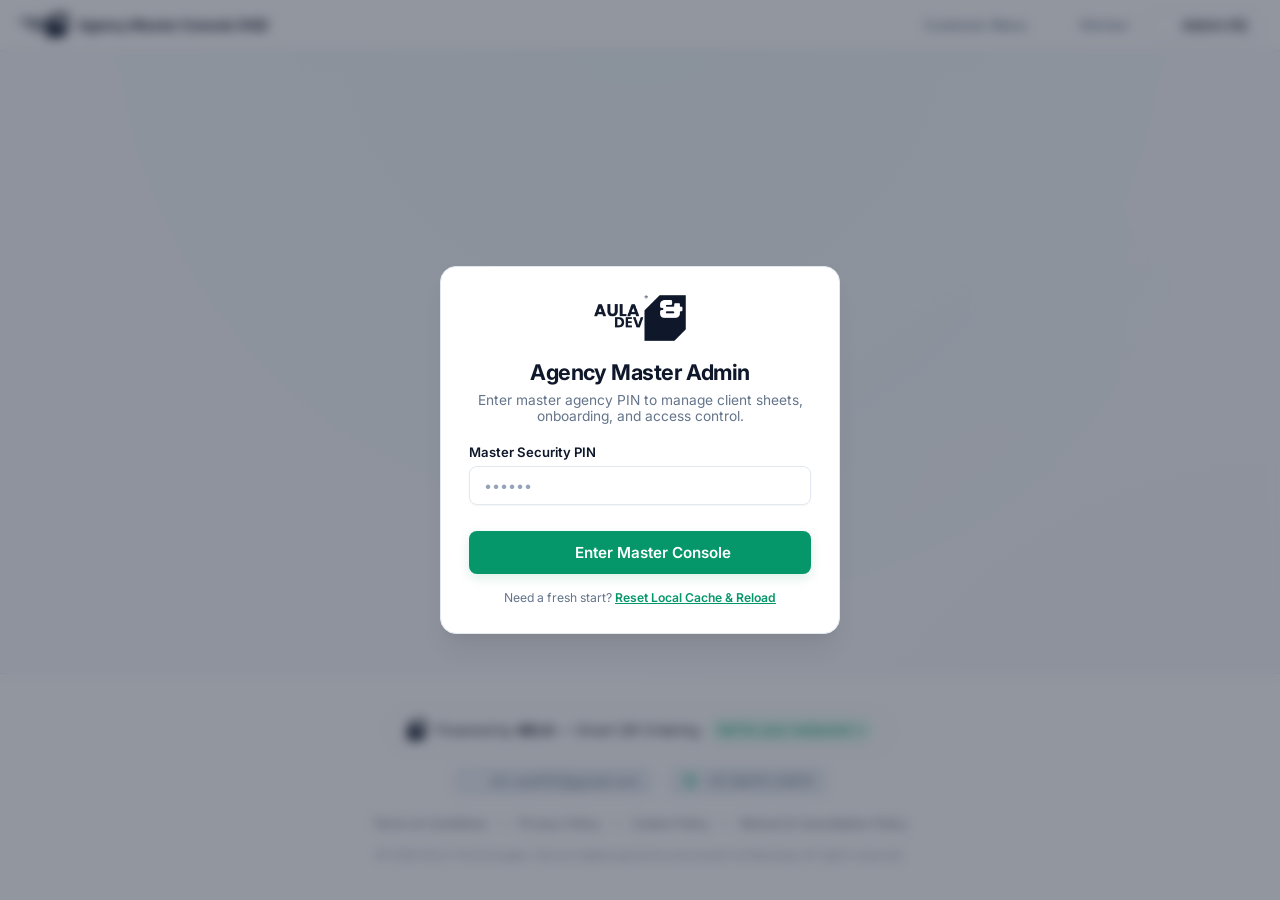
==== commit 7f2c501d: "feat(compliance): add legal pages, cookie consent banner, a11y focus rings, descriptive alt tags, an" ====
--- a/admin.html
+++ b/admin.html
@@ -26,13 +26,15 @@
       }
     })();
   </script>
+  <script src="js/config.js?v=3.4"></script>
+  <script src="js/logger.js?v=3.4"></script>
 </head>
 <body>
 
   <!-- Quick Portal Switcher & Navigation Header -->
   <header class="portal-nav-bar" id="portal-bar">
     <div class="portal-brand-wrap">
-      <img src="AU-dark.svg" alt="AOLA Logo" class="portal-brand-logo">
+      <img src="AU-dark.svg" alt="AOLA Franchise HQ Master Portal Logo" class="portal-brand-logo">
       <span>Agency Master Console (HQ)</span>
     </div>
     <nav class="portal-nav-links">
@@ -54,7 +56,7 @@
   <!-- Admin Master PIN Login Overlay -->
   <div class="modal-backdrop open" id="admin-login-overlay" role="dialog" aria-modal="true">
     <div class="modal-popup" style="max-width: 400px; text-align: center;">
-      <img src="AU-dark.svg" alt="AOLA Logo" class="auth-modal-logo" style="height:46px;margin-bottom:14px;">
+      <img src="AU-dark.svg" alt="AOLA HQ Master Security Access Logo" class="auth-modal-logo" style="height:46px;margin-bottom:14px;">
       <h2 style="font-size: 1.35rem; font-weight: 700; color: var(--brand-navy); margin-bottom: 6px;">Agency Master Admin</h2>
       <p style="color: var(--text-muted); font-size: 0.86rem; margin-bottom: 20px;">
         Enter master agency PIN to manage client sheets, onboarding, and access control.
@@ -90,7 +92,7 @@
     <header class="owner-header">
       <div>
         <div style="display: flex; align-items: center; gap: 12px; flex-wrap: wrap;">
-          <img src="AU-dark.svg" alt="AOLA Logo" style="height:30px;width:auto;object-fit:contain;">
+          <img src="AU-dark.svg" alt="AOLA Franchise Management Logo" style="height:30px;width:auto;object-fit:contain;">
           <h1 style="font-size: 1.55rem; font-weight: 700; color: var(--brand-navy);">AOLA Franchise HQ Console</h1>
           <span class="status-badge active" style="font-size: 0.72rem;">Master View</span>
         </div>
@@ -235,6 +237,10 @@
       <button class="history-subtab-btn" id="tab-btn-trends">
         <i data-lucide="line-chart" style="width:16px;height:16px;"></i>
         <span>Sales Trends &amp; Analytics</span>
+      </button>
+      <button class="history-subtab-btn" id="tab-btn-logs">
+        <i data-lucide="terminal" style="width:16px;height:16px;"></i>
+        <span>System Error &amp; Audit Logs</span>
       </button>
     </div>
 
@@ -562,6 +568,117 @@
       </div>
     </div>
 
+    <!-- VIEW 4: System Health, Error Tracking & Audit Logs -->
+    <div id="hq-view-logs" style="display: none;">
+      <section class="admin-card">
+        <div class="admin-card-header">
+          <div>
+            <div style="display: flex; align-items: center; gap: 8px;">
+              <span style="display: inline-flex; padding: 6px; border-radius: 8px; background: #fee2e2; color: #dc2626;">
+                <i data-lucide="shield-alert" style="width: 20px; height: 20px;"></i>
+              </span>
+              <h2 style="font-size: 1.15rem; font-weight: 700; color: var(--brand-navy); margin: 0;">System Health &amp; Error Telemetry</h2>
+            </div>
+            <p style="font-size: 0.82rem; color: var(--text-muted); margin-top: 4px;">
+              Real-time audit trail, error tracking, API milestones, and diagnostic stack traces across all stores.
+            </p>
+          </div>
+          <div style="display: flex; gap: 8px; flex-wrap: wrap;">
+            <button class="btn-secondary" id="btn-sync-cloud-logs" title="Fetch logs from Supabase cloud database">
+              <i data-lucide="refresh-cw" style="width:14px;height:14px;"></i>
+              <span>Sync Cloud Logs</span>
+            </button>
+            <button class="btn-secondary" id="btn-export-logs" title="Export current logs as JSON">
+              <i data-lucide="download" style="width:14px;height:14px;"></i>
+              <span>Export JSON</span>
+            </button>
+            <button class="btn-secondary" id="btn-clear-local-logs" style="color: #dc2626; border-color: #fecaca;" title="Clear local telemetry buffer">
+              <i data-lucide="trash-2" style="width:14px;height:14px;"></i>
+              <span>Clear Local</span>
+            </button>
+          </div>
+        </div>
+
+        <!-- Metric KPI Cards for Error Tracking -->
+        <div style="padding: 16px 20px; background: var(--bg-subtle); border-bottom: 1px solid var(--border-subtle); display: grid; grid-template-columns: repeat(auto-fit, minmax(180px, 1fr)); gap: 12px;">
+          <div class="metric-card" style="padding: 12px 16px; margin: 0;">
+            <div>
+              <div class="metric-label" style="font-size: 0.72rem;">Total Recorded Logs</div>
+              <h3 class="metric-value" style="font-size: 1.3rem; color: var(--brand-navy);" id="log-count-all">0</h3>
+            </div>
+            <div class="metric-icon-wrap" style="width: 36px; height: 36px;">
+              <i data-lucide="activity" style="width: 18px; height: 18px;"></i>
+            </div>
+          </div>
+
+          <div class="metric-card" style="padding: 12px 16px; margin: 0;">
+            <div>
+              <div class="metric-label" style="font-size: 0.72rem; color: #dc2626;">System Errors</div>
+              <h3 class="metric-value" style="font-size: 1.3rem; color: #dc2626;" id="log-count-error">0</h3>
+            </div>
+            <div class="metric-icon-wrap rose" style="width: 36px; height: 36px;">
+              <i data-lucide="alert-triangle" style="width: 18px; height: 18px;"></i>
+            </div>
+          </div>
+
+          <div class="metric-card" style="padding: 12px 16px; margin: 0;">
+            <div>
+              <div class="metric-label" style="font-size: 0.72rem; color: #d97706;">Warnings</div>
+              <h3 class="metric-value" style="font-size: 1.3rem; color: #d97706;" id="log-count-warn">0</h3>
+            </div>
+            <div class="metric-icon-wrap amber" style="width: 36px; height: 36px;">
+              <i data-lucide="alert-circle" style="width: 18px; height: 18px;"></i>
+            </div>
+          </div>
+
+          <div class="metric-card" style="padding: 12px 16px; margin: 0;">
+            <div>
+              <div class="metric-label" style="font-size: 0.72rem; color: #0284c7;">Audit Milestones</div>
+              <h3 class="metric-value" style="font-size: 1.3rem; color: #0284c7;" id="log-count-info">0</h3>
+            </div>
+            <div class="metric-icon-wrap indigo" style="width: 36px; height: 36px;">
+              <i data-lucide="flag" style="width: 18px; height: 18px;"></i>
+            </div>
+          </div>
+        </div>
+
+        <!-- Filter Pills & Search Bar -->
+        <div style="padding: 14px 20px; background: #FFFFFF; border-bottom: 1px solid var(--border-subtle); display: flex; justify-content: space-between; align-items: center; gap: 12px; flex-wrap: wrap;">
+          <div style="display: flex; gap: 8px; flex-wrap: wrap;" id="logs-filter-group">
+            <button class="cat-chip active" id="filter-log-all">
+              <i data-lucide="layers" style="width:13px;height:13px;"></i>
+              <span>All Logs</span>
+            </button>
+            <button class="cat-chip" id="filter-log-error" style="color: #dc2626;">
+              <i data-lucide="x-circle" style="width:13px;height:13px;"></i>
+              <span>Errors Only</span>
+            </button>
+            <button class="cat-chip" id="filter-log-warn" style="color: #d97706;">
+              <i data-lucide="alert-circle" style="width:13px;height:13px;"></i>
+              <span>Warnings</span>
+            </button>
+            <button class="cat-chip" id="filter-log-info" style="color: #0284c7;">
+              <i data-lucide="info" style="width:13px;height:13px;"></i>
+              <span>Milestones</span>
+            </button>
+          </div>
+
+          <div style="display: flex; align-items: center; gap: 8px; flex: 1; max-width: 360px; min-width: 220px;">
+            <div style="position: relative; width: 100%;">
+              <input type="text" id="search-logs-input" class="form-input" placeholder="Search message, store, action..." style="padding-left: 34px; font-size: 0.82rem; height: 36px;">
+              <i data-lucide="search" style="position: absolute; left: 10px; top: 50%; transform: translateY(-50%); width: 15px; height: 15px; color: var(--text-muted);"></i>
+            </div>
+          </div>
+        </div>
+
+        <!-- Terminal Console Feed -->
+        <div style="padding: 16px 20px; background: #0b1120;">
+          <div id="admin-logs-container" style="max-height: 540px; min-height: 280px; overflow-y: auto; font-family: 'Consolas', 'Courier New', monospace; font-size: 0.8rem; display: flex; flex-direction: column; gap: 8px;">
+            <!-- Dynamically rendered log cards -->
+          </div>
+        </div>
+      </section>
+    </div>
   </main>
 
   <!-- Onboard Client Modal -->
@@ -569,7 +686,7 @@
     <div class="modal-popup" style="max-width: 520px;">
       <div class="modal-header">
         <h2 class="modal-title" id="onboard-modal-title">Onboard New Restaurant</h2>
-        <button class="btn-close-modal" id="btn-close-onboard">&times;</button>
+        <button class="btn-close-modal" id="btn-close-onboard" aria-label="Close client onboard modal">&times;</button>
       </div>
 
       <form id="onboard-form" onsubmit="return false;">
@@ -623,7 +740,7 @@
     <div class="modal-popup" style="max-width: 480px;">
       <div class="modal-header">
         <h2 class="modal-title">Apps Script Web App Config</h2>
-        <button class="btn-close-modal" id="btn-close-backend">&times;</button>
+        <button class="btn-close-modal" id="btn-close-backend" aria-label="Close backend database config modal">&times;</button>
       </div>
 
       <div style="font-size: 0.86rem; color: var(--text-muted); margin-bottom: 16px;">
@@ -652,7 +769,7 @@
     <div class="modal-popup" style="max-width: 420px; text-align: center;">
       <div class="modal-header">
         <h2 class="modal-title" id="qr-modal-shop-name">Table QR Code</h2>
-        <button class="btn-close-modal" id="btn-close-qr">&times;</button>
+        <button class="btn-close-modal" id="btn-close-qr" aria-label="Close table QR code modal">&times;</button>
       </div>
 
       <div style="margin: 10px 0;">
@@ -669,7 +786,7 @@
 
       <!-- Live QR Display -->
       <div id="qr-image-container" style="background:#fff; padding:16px; border-radius:var(--radius-md); border:1px solid var(--border-subtle); display:inline-block; margin-bottom:14px; box-shadow:var(--shadow-md);">
-        <img id="qr-image" src="" alt="Table QR Code" style="width:200px; height:200px; display:block;">
+        <img id="qr-image" src="" alt="Generated Restaurant Table QR Code for Dining Ordering" style="width:200px; height:200px; display:block;">
       </div>
 
       <p style="font-size: 0.8rem; color: var(--text-muted); word-break: break-all; margin-bottom: 16px;" id="qr-target-url">
@@ -694,7 +811,7 @@
     <div class="modal-popup" style="max-width: 380px;">
       <div class="modal-header">
         <h2 class="modal-title">Change Master Admin PIN</h2>
-        <button class="btn-close-modal" id="btn-close-master-pin">&times;</button>
+        <button class="btn-close-modal" id="btn-close-master-pin" aria-label="Close master security PIN modal">&times;</button>
       </div>
 
       <form id="master-pin-form" onsubmit="return false;">
@@ -726,7 +843,7 @@
     <div class="aola-footer-container">
       <div class="aola-footer-brand">
         <a href="https://wa.me/919847054970?text=Hi%20AOLA%20Team,%20I%20saw%20your%20QR%20Ordering%20system%20and%20want%20this%20for%20my%20restaurant" target="_blank" rel="noopener noreferrer" class="aola-brand-pill" title="Get AOLA Smart QR Ordering for your restaurant">
-          <img src="AU-dark-icon.svg" alt="AOLA" class="aola-pill-logo">
+          <img src="AU-dark-icon.svg" alt="AOLA Brand Emblem" class="aola-pill-logo">
           <span>Powered by <strong class="aola-brand-name">AOLA</strong> — Smart QR Ordering</span>
           <span class="aola-brand-tag">Get for your restaurant &rarr;</span>
         </a>
@@ -746,6 +863,8 @@
         <span class="aola-legal-dot" aria-hidden="true">&bull;</span>
         <a href="privacy.html" class="aola-legal-link">Privacy Policy</a>
         <span class="aola-legal-dot" aria-hidden="true">&bull;</span>
+        <a href="cookie.html" class="aola-legal-link">Cookie Policy</a>
+        <span class="aola-legal-dot" aria-hidden="true">&bull;</span>
         <a href="refunds.html" class="aola-legal-link">Refund &amp; Cancellation Policy</a>
       </nav>
       <p class="aola-footer-subtext">
@@ -755,9 +874,8 @@
   </footer>
 
   <!-- Scripts -->
-  <script src="js/config.js?v=3.1"></script>
-  <script src="js/api.js?v=3.1"></script>
-  <script src="js/admin.js?v=3.1"></script>
+  <script src="js/api.js?v=3.4"></script>
+  <script src="js/admin.js?v=3.4"></script>
   <script>
     // Self-initialize Lucide Icons
     if (window.lucide) {
--- a/css/style.css
+++ b/css/style.css
@@ -3358,3 +3358,103 @@
     display: none !important;
   }
 }
+
+/* ==========================================================================
+   Accessibility (a11y) Focus Ring & Usability Guidelines
+   ========================================================================== */
+*:focus-visible {
+  outline: 2px solid var(--primary);
+  outline-offset: 2px;
+}
+
+button:focus-visible,
+input:focus-visible,
+select:focus-visible,
+textarea:focus-visible,
+a:focus-visible {
+  outline: 2px solid var(--primary);
+  outline-offset: 2px;
+}
+
+.btn-close-modal:focus,
+.btn-close-modal:focus-visible {
+  outline: 2.5px solid var(--primary);
+  outline-offset: 2px;
+  background: var(--bg-subtle);
+  border-radius: 6px;
+  box-shadow: 0 0 0 4px rgba(37, 99, 235, 0.15);
+}
+
+/* ==========================================================================
+   AOLA Cookie & Storage Consent Banner
+   ========================================================================== */
+.cookie-banner {
+  position: fixed;
+  bottom: 20px;
+  left: 50%;
+  transform: translateX(-50%) translateY(0);
+  width: calc(100% - 32px);
+  max-width: 680px;
+  background: rgba(255, 255, 255, 0.96);
+  backdrop-filter: blur(12px);
+  -webkit-backdrop-filter: blur(12px);
+  border: 1px solid var(--border-subtle);
+  box-shadow: 0 12px 32px rgba(15, 23, 42, 0.16);
+  border-radius: var(--radius-lg);
+  padding: 16px 20px;
+  z-index: 9999;
+  transition: opacity 0.3s cubic-bezier(0.16, 1, 0.3, 1), transform 0.3s cubic-bezier(0.16, 1, 0.3, 1);
+  animation: slideUpCookie 0.4s cubic-bezier(0.16, 1, 0.3, 1) forwards;
+}
+
+@keyframes slideUpCookie {
+  from {
+    opacity: 0;
+    transform: translateX(-50%) translateY(24px);
+  }
+  to {
+    opacity: 1;
+    transform: translateX(-50%) translateY(0);
+  }
+}
+
+.cookie-banner.hidden {
+  opacity: 0;
+  transform: translateX(-50%) translateY(24px);
+  pointer-events: none;
+}
+
+.cookie-banner-inner {
+  display: flex;
+  align-items: center;
+  justify-content: space-between;
+  gap: 16px;
+  flex-wrap: wrap;
+}
+
+.cookie-banner-text {
+  flex: 1;
+  min-width: 240px;
+}
+
+.cookie-banner-actions {
+  display: flex;
+  align-items: center;
+  gap: 8px;
+  flex-wrap: wrap;
+}
+
+@media (max-width: 600px) {
+  .cookie-banner {
+    bottom: 12px;
+    width: calc(100% - 20px);
+    padding: 14px 16px;
+  }
+  .cookie-banner-actions {
+    width: 100%;
+    justify-content: stretch;
+  }
+  .cookie-banner-actions button {
+    flex: 1;
+  }
+}
